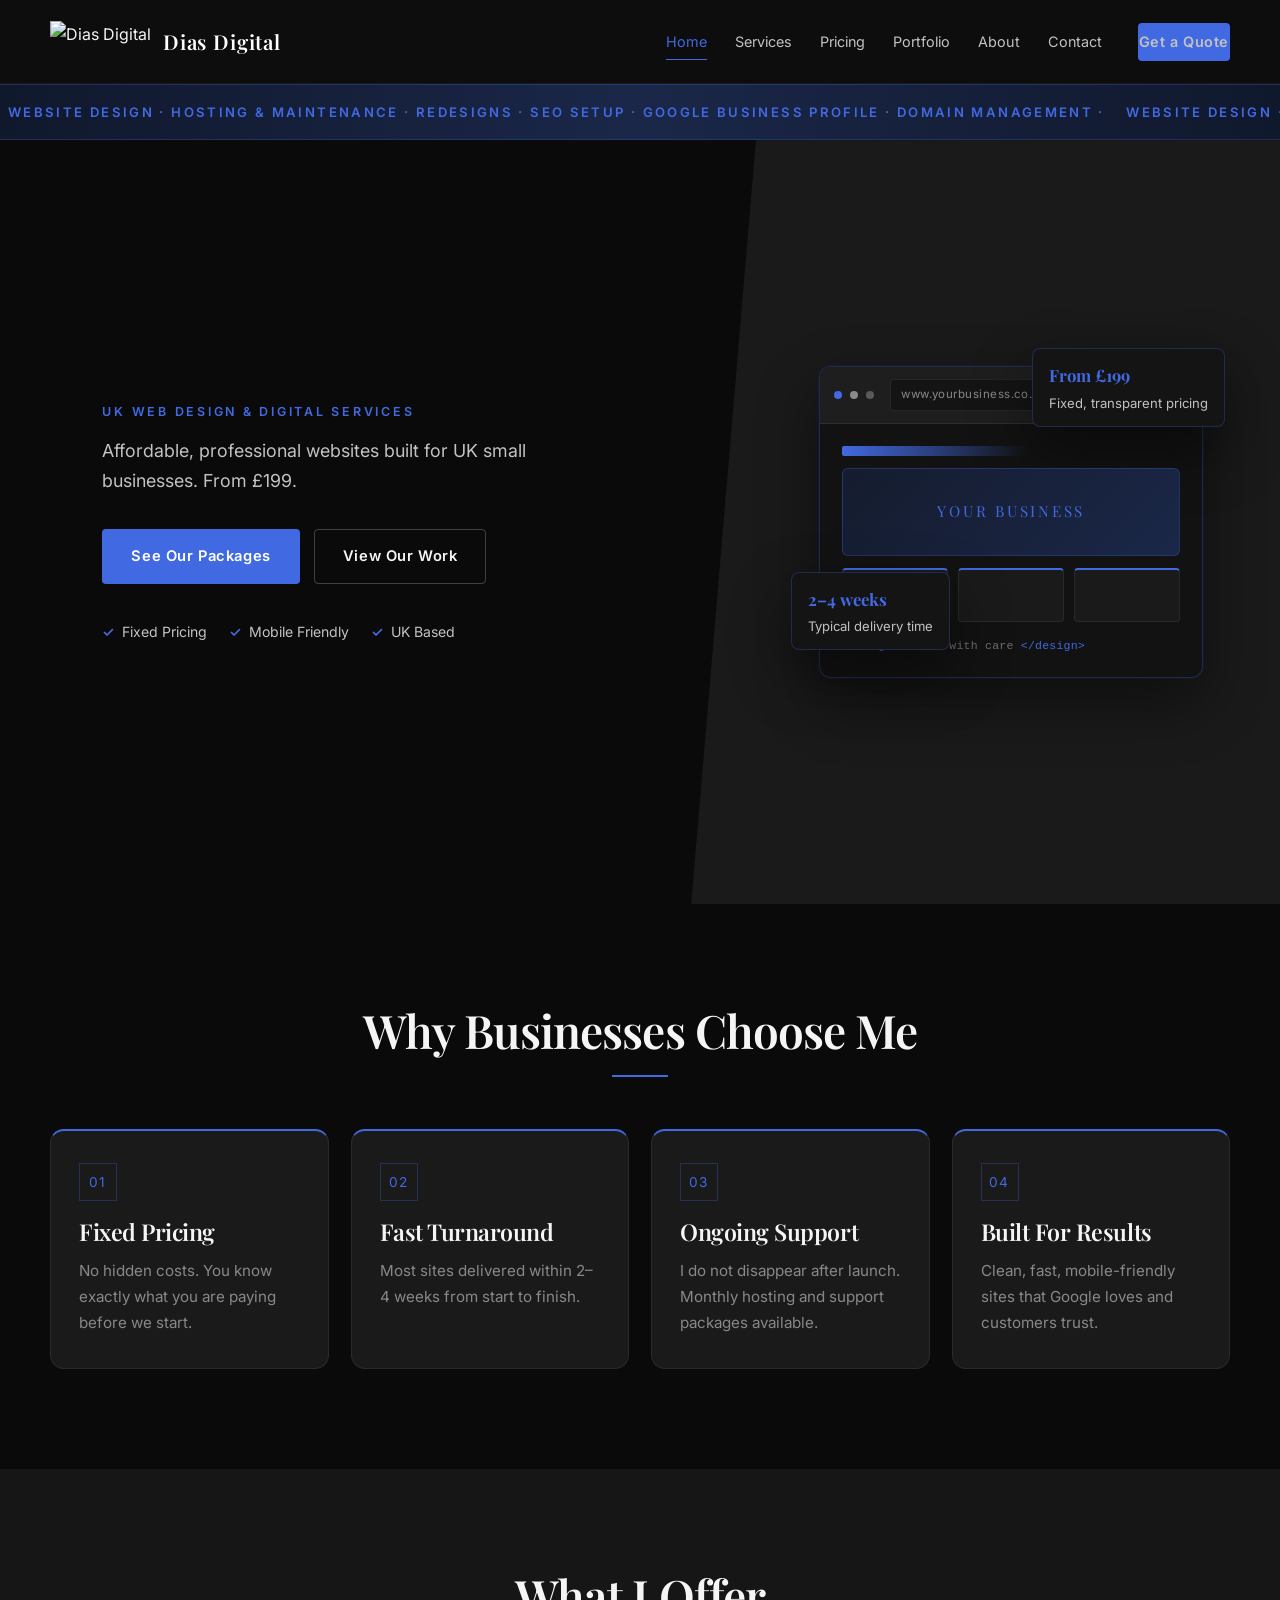
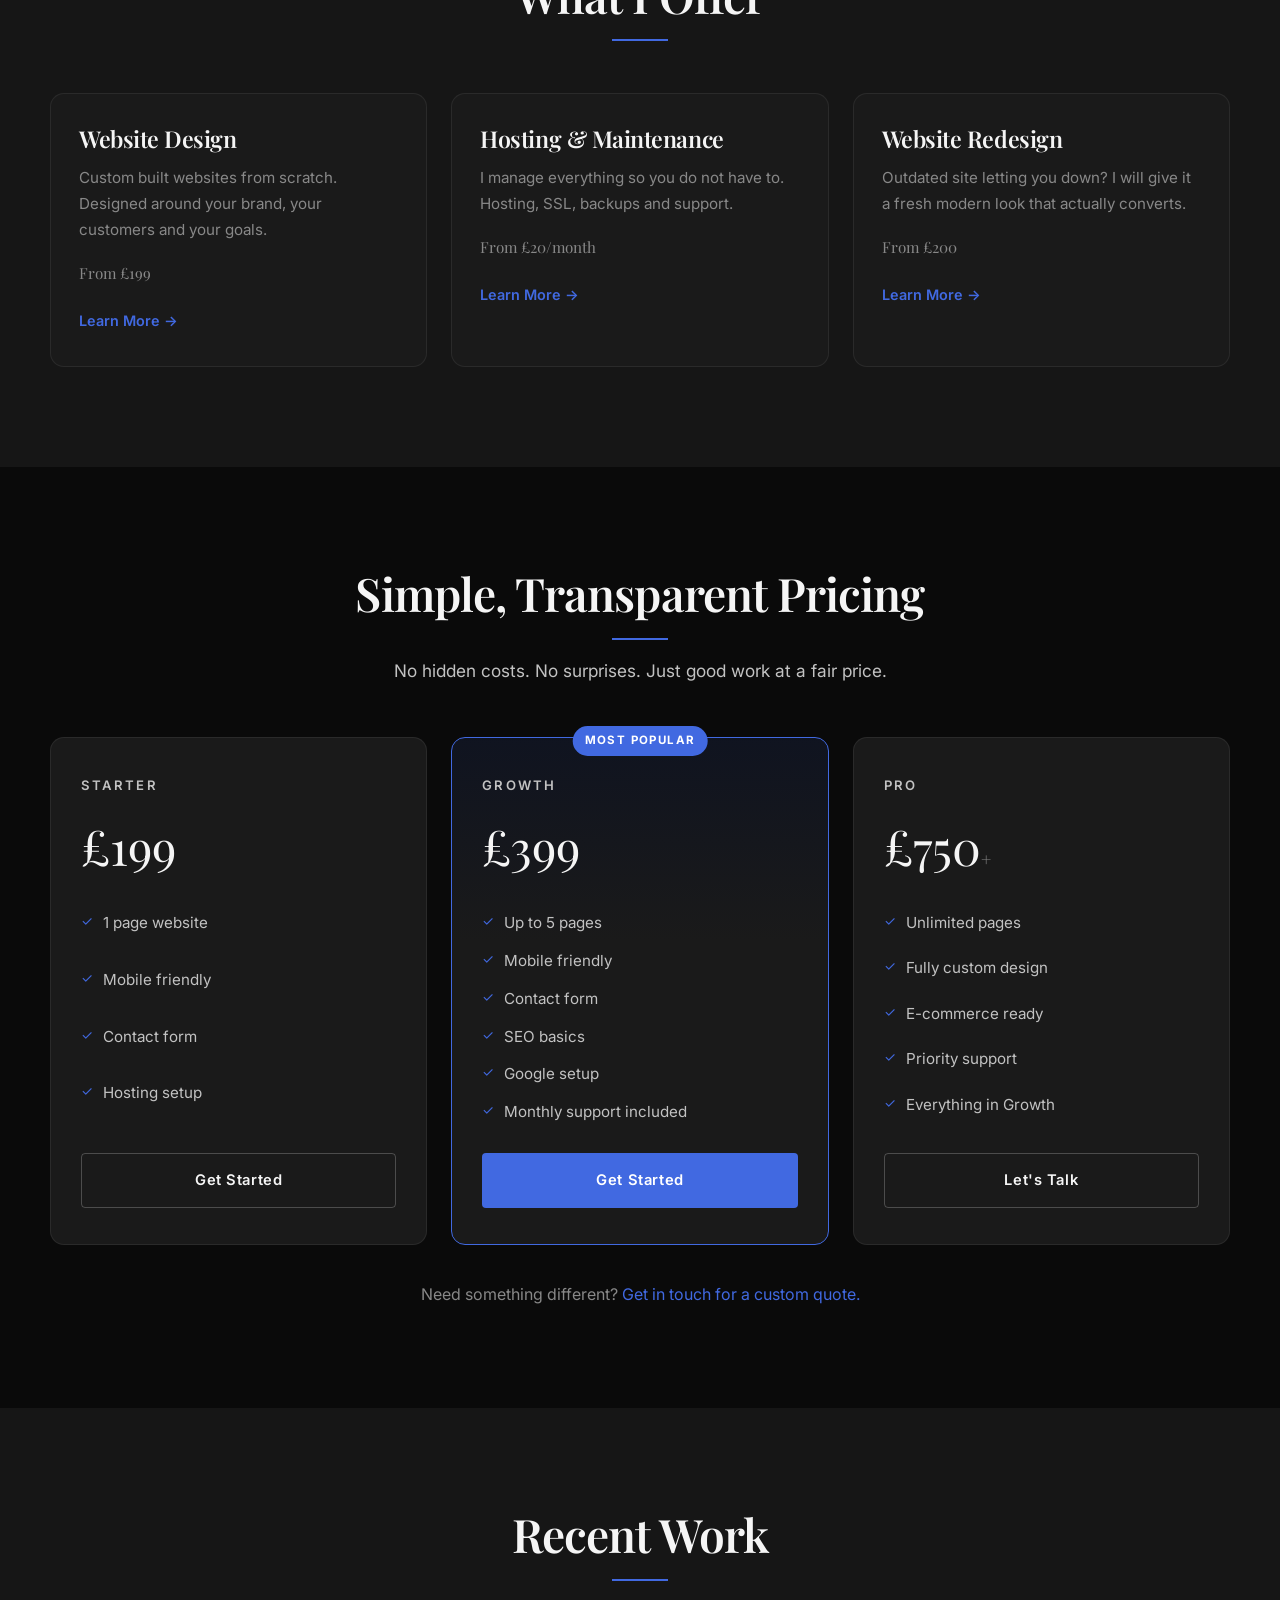
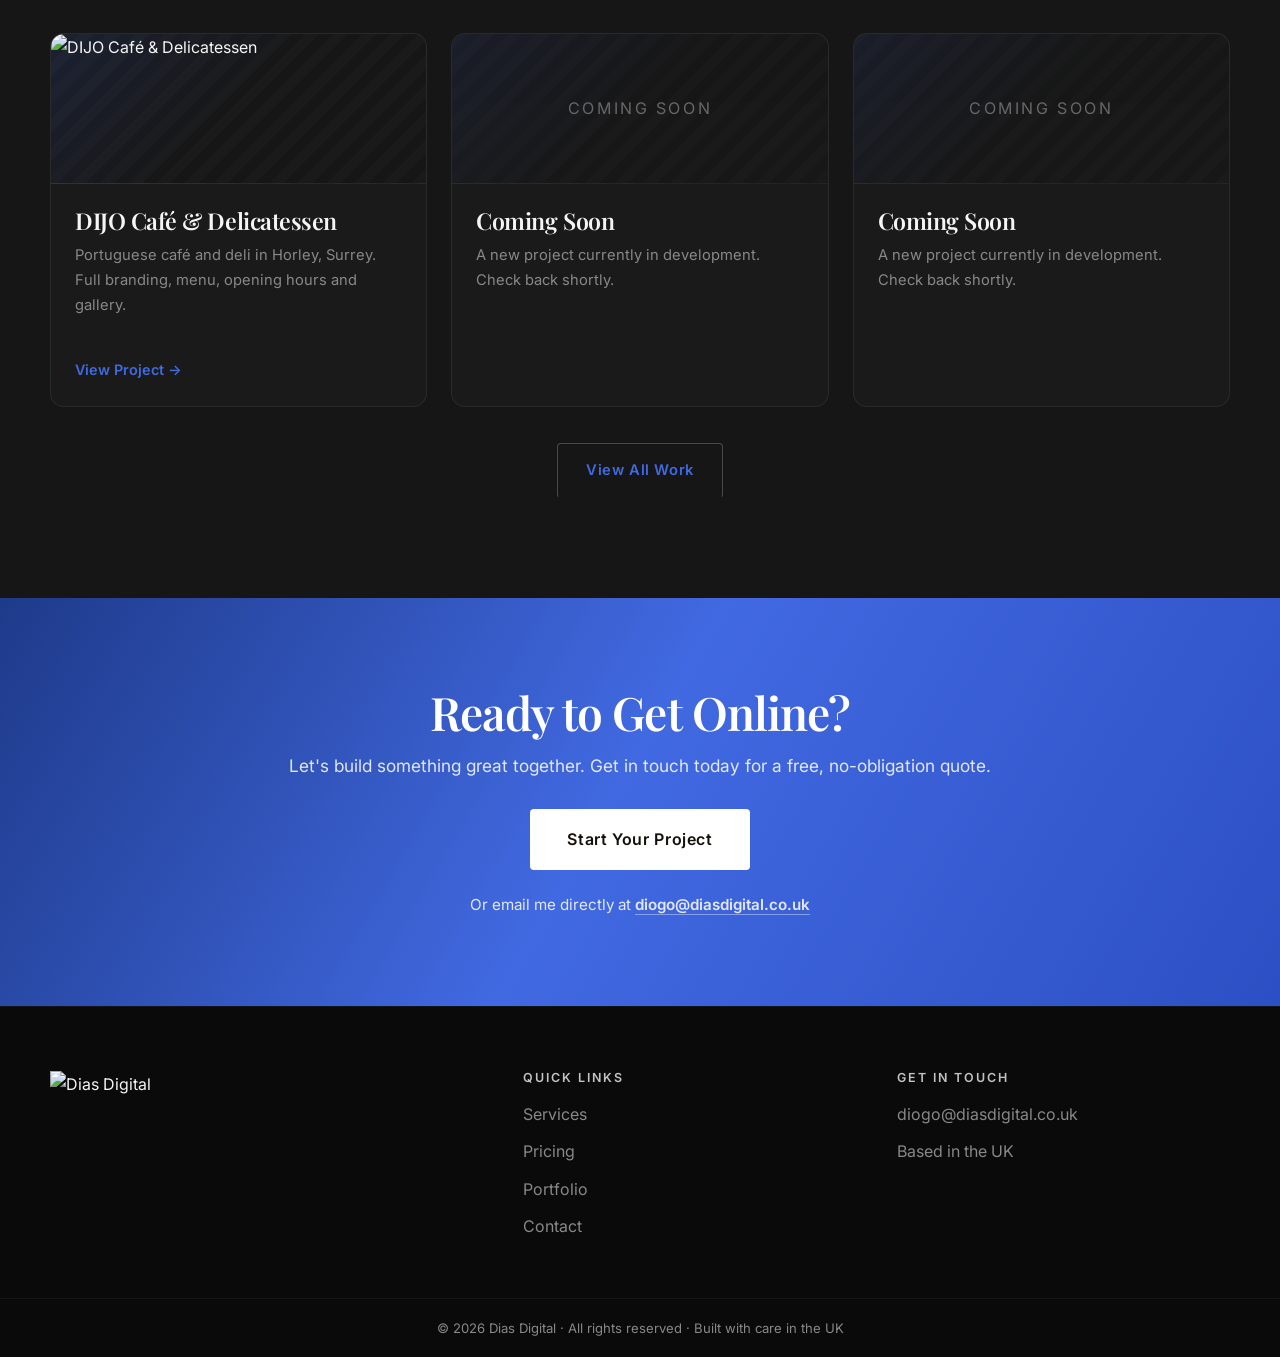
==== index.html @ e7d4ec33 "Add files via upload" ====
<!DOCTYPE html>
<html lang="en-GB">
<head>
  <meta charset="UTF-8">
  <meta name="viewport" content="width=device-width, initial-scale=1.0">
  <title>Dias Digital</title>
  <meta name="description" content="Affordable, professional websites built for UK small businesses. Web design, hosting, redesigns and digital services from £199.">
  <link rel="icon" href="images/symbol.png" type="image/png">
  <link rel="preconnect" href="https://fonts.googleapis.com">
  <link rel="preconnect" href="https://fonts.gstatic.com" crossorigin>
  <link href="https://fonts.googleapis.com/css2?family=Inter:wght@400;500;600;700&family=Playfair+Display:ital,wght@0,500;0,600;0,700;1,500&display=swap" rel="stylesheet">
  <link rel="stylesheet" href="styles.css">
</head>
<body>
  <a class="skip-link" href="#main">Skip to content</a>
  <header class="site-header">
    <div class="container nav">
      <a href="index.html" class="nav-logo">
        <img src="images/symbol.png" alt="Dias Digital">
        <span>Dias Digital</span>
      </a>
      <button class="nav-toggle" aria-label="Open menu" aria-expanded="false">
        <span></span><span></span><span></span>
      </button>
      <nav class="nav-links" aria-label="Primary">
        <a href="index.html" class="active">Home</a>
        <a href="services.html">Services</a>
        <a href="pricing.html">Pricing</a>
        <a href="portfolio.html">Portfolio</a>
        <a href="about.html">About</a>
        <a href="contact.html">Contact</a>
        <a href="contact.html" class="btn btn-gold nav-cta">Get a Quote</a>
      </nav>
    </div>
  </header>
  <div class="nav-overlay"></div>

  <main id="main">
    <div class="marquee" aria-hidden="true">
      <div class="marquee-track">
        <span>Website Design · Hosting &amp; Maintenance · Redesigns · SEO Setup · Google Business Profile · Domain Management ·&nbsp;</span>
        <span>Website Design · Hosting &amp; Maintenance · Redesigns · SEO Setup · Google Business Profile · Domain Management ·&nbsp;</span>
      </div>
    </div>

    <section class="home-hero">
      <div class="hero-left">
        <div class="hero-copy">
          <p class="eyebrow">UK Web Design &amp; Digital Services</p>
          <p class="lead">Affordable, professional websites built for UK small businesses. From £199.</p>
          <div class="hero-actions">
            <a href="pricing.html" class="btn btn-gold">See Our Packages</a>
            <a href="portfolio.html" class="btn btn-outline">View Our Work</a>
          </div>
          <div class="trust-row">
            <span><b>✓</b> Fixed Pricing</span>
            <span><b>✓</b> Mobile Friendly</span>
            <span><b>✓</b> UK Based</span>
          </div>
        </div>
      </div>
      <div class="hero-right" aria-hidden="true">
        <div class="hero-monogram">DD</div>
        <div class="hero-visual">
          <div class="float-card float-1">
            <strong>From £199</strong>
            Fixed, transparent pricing
          </div>
          <div class="browser">
            <div class="browser-bar">
              <span class="dot"></span>
              <span class="dot"></span>
              <span class="dot"></span>
              <div class="browser-url">www.yourbusiness.co.uk</div>
            </div>
            <div class="browser-body">
              <div class="fake-site">
                <div class="fake-nav"></div>
                <div class="fake-hero"></div>
                <div class="fake-cards">
                  <div class="fake-card"></div>
                  <div class="fake-card"></div>
                  <div class="fake-card"></div>
                </div>
              </div>
              <p class="code-line"><span class="k">&lt;design&gt;</span> built with care <span class="k">&lt;/design&gt;</span></p>
            </div>
          </div>
          <div class="float-card float-2">
            <strong>2–4 weeks</strong>
            Typical delivery time
          </div>
        </div>
      </div>
    </section>

    <section class="section">
      <div class="container">
        <div class="section-header center reveal">
          <h2>Why Businesses Choose Me</h2>
          <span class="gold-rule"></span>
        </div>
        <div class="grid-4">
          <article class="card card-gold-top reveal">
            <div class="card-icon">01</div>
            <h3>Fixed Pricing</h3>
            <p>No hidden costs. You know exactly what you are paying before we start.</p>
          </article>
          <article class="card card-gold-top reveal">
            <div class="card-icon">02</div>
            <h3>Fast Turnaround</h3>
            <p>Most sites delivered within 2–4 weeks from start to finish.</p>
          </article>
          <article class="card card-gold-top reveal">
            <div class="card-icon">03</div>
            <h3>Ongoing Support</h3>
            <p>I do not disappear after launch. Monthly hosting and support packages available.</p>
          </article>
          <article class="card card-gold-top reveal">
            <div class="card-icon">04</div>
            <h3>Built For Results</h3>
            <p>Clean, fast, mobile-friendly sites that Google loves and customers trust.</p>
          </article>
        </div>
      </div>
    </section>

    <section class="section section-alt">
      <div class="container">
        <div class="section-header center reveal">
          <h2>What I Offer</h2>
          <span class="gold-rule"></span>
        </div>
        <div class="grid-3">
          <article class="card reveal">
            <h3>Website Design</h3>
            <p>Custom built websites from scratch. Designed around your brand, your customers and your goals.</p>
            <p class="offer-price">From £199</p>
            <a class="card-link" href="services.html">Learn More →</a>
          </article>
          <article class="card reveal">
            <h3>Hosting &amp; Maintenance</h3>
            <p>I manage everything so you do not have to. Hosting, SSL, backups and support.</p>
            <p class="offer-price">From £20/month</p>
            <a class="card-link" href="services.html">Learn More →</a>
          </article>
          <article class="card reveal">
            <h3>Website Redesign</h3>
            <p>Outdated site letting you down? I will give it a fresh modern look that actually converts.</p>
            <p class="offer-price">From £200</p>
            <a class="card-link" href="services.html">Learn More →</a>
          </article>
        </div>
      </div>
    </section>

    <section class="section">
      <div class="container">
        <div class="section-header center reveal">
          <h2>Simple, Transparent Pricing</h2>
          <span class="gold-rule"></span>
          <p class="lead">No hidden costs. No surprises. Just good work at a fair price.</p>
        </div>
        <div class="grid-3">
          <article class="price-card reveal">
            <p class="price-tier">Starter</p>
            <p class="price-amount">£199</p>
            <ul>
              <li>1 page website</li>
              <li>Mobile friendly</li>
              <li>Contact form</li>
              <li>Hosting setup</li>
            </ul>
            <a href="contact.html" class="btn btn-outline">Get Started</a>
          </article>
          <article class="price-card featured reveal">
            <span class="badge">Most Popular</span>
            <p class="price-tier">Growth</p>
            <p class="price-amount">£399</p>
            <ul>
              <li>Up to 5 pages</li>
              <li>Mobile friendly</li>
              <li>Contact form</li>
              <li>SEO basics</li>
              <li>Google setup</li>
              <li>Monthly support included</li>
            </ul>
            <a href="contact.html" class="btn btn-gold">Get Started</a>
          </article>
          <article class="price-card reveal">
            <p class="price-tier">Pro</p>
            <p class="price-amount">£750<span>+</span></p>
            <ul>
              <li>Unlimited pages</li>
              <li>Fully custom design</li>
              <li>E-commerce ready</li>
              <li>Priority support</li>
              <li>Everything in Growth</li>
            </ul>
            <a href="contact.html" class="btn btn-outline">Let's Talk</a>
          </article>
        </div>
        <p class="note-line">Need something different? <a href="mailto:diogo@diasdigital.co.uk">Get in touch for a custom quote.</a></p>
      </div>
    </section>

    <section class="section section-alt">
      <div class="container">
        <div class="section-header center reveal">
          <h2>Recent Work</h2>
          <span class="gold-rule"></span>
        </div>
        <div class="grid-3">
          <article class="portfolio-card reveal">
            <div class="portfolio-thumb"><img src="images/dijo1.png" alt="DIJO Café &amp; Delicatessen"></div>
            <div class="portfolio-body">
              <h3>DIJO Café &amp; Delicatessen</h3>
              <p>Portuguese café and deli in Horley, Surrey. Full branding, menu, opening hours and gallery.</p>
              <a class="card-link" href="https://dijocafe.co.uk" target="_blank" rel="noopener noreferrer">View Project →</a>
            </div>
          </article>
          <article class="portfolio-card reveal">
            <div class="portfolio-thumb soon"><span>Coming Soon</span></div>
            <div class="portfolio-body">
              <h3>Coming Soon</h3>
              <p>A new project currently in development. Check back shortly.</p>
            </div>
          </article>
          <article class="portfolio-card reveal">
            <div class="portfolio-thumb soon"><span>Coming Soon</span></div>
            <div class="portfolio-body">
              <h3>Coming Soon</h3>
              <p>A new project currently in development. Check back shortly.</p>
            </div>
          </article>
        </div>
        <p class="note-line"><a href="portfolio.html" class="btn btn-outline">View All Work</a></p>
      </div>
    </section>

    <section class="cta-band">
      <div class="container reveal">
        <h2>Ready to Get Online?</h2>
        <p>Let's build something great together. Get in touch today for a free, no-obligation quote.</p>
        <a href="contact.html" class="btn btn-white btn-lg">Start Your Project</a>
        <p class="email-note">Or email me directly at <a href="mailto:diogo@diasdigital.co.uk">diogo@diasdigital.co.uk</a></p>
      </div>
    </section>
  </main>

  <footer class="site-footer">
    <div class="container footer-grid">
      <div class="footer-brand">
        <a href="index.html" class="footer-logo">
          <img src="images/mainlogo.png" alt="Dias Digital" class="footer-mainlogo">
        </a>
      </div>
      <div class="footer-col">
        <h4>Quick links</h4>
        <a href="services.html">Services</a>
        <a href="pricing.html">Pricing</a>
        <a href="portfolio.html">Portfolio</a>
        <a href="contact.html">Contact</a>
      </div>
      <div class="footer-col">
        <h4>Get in touch</h4>
        <a href="mailto:diogo@diasdigital.co.uk">diogo@diasdigital.co.uk</a>
        <p>Based in the UK</p>
      </div>
    </div>
    <div class="footer-bottom">
      <div class="container">© 2026 Dias Digital · All rights reserved · Built with care in the UK</div>
    </div>
  </footer>
  <script src="script.js"></script>
</body>
</html>
---- styles.css ----
/* ============================================
   Dias Digital — shared styles
   ============================================ */

:root {
  --bg: #0A0A0A;
  --panel: #1a1a1a;
  --panel-alt: #161616;
  --accent: #4169e1;
  --accent-hover: #5b82f0;
  --accent-dark: #2e4bb8;
  --accent-soft: rgba(65, 105, 225, 0.12);
  --accent-line: rgba(65, 105, 225, 0.28);
  --silver: #c2c2c2;
  --text: #f5f5f5;
  --muted: #888888;
  --footer: #0a0a0a;
  --border: rgba(255, 255, 255, 0.07);
  --shadow: 0 24px 60px rgba(0, 0, 0, 0.45);
  --font-body: "Inter", system-ui, sans-serif;
  --font-display: "Playfair Display", Georgia, serif;
  --nav-h: 84px;
  --max: 1180px;
  --radius: 14px;
  --ease: cubic-bezier(0.22, 1, 0.36, 1);
}

*,
*::before,
*::after {
  box-sizing: border-box;
  margin: 0;
  padding: 0;
}

html {
  scroll-behavior: smooth;
  color-scheme: dark;
}

body {
  font-family: var(--font-body);
  background: var(--bg);
  color: var(--text);
  line-height: 1.7;
  font-size: 16px;
  -webkit-font-smoothing: antialiased;
  overflow-x: hidden;
}

img {
  max-width: 100%;
  display: block;
}

a {
  color: inherit;
  text-decoration: none;
}

ul {
  list-style: none;
}

button,
input,
select,
textarea {
  font-family: inherit;
}

::selection {
  background: var(--accent);
  color: var(--bg);
}

:focus-visible {
  outline: 2px solid var(--accent);
  outline-offset: 3px;
}

.skip-link {
  position: absolute;
  left: 16px;
  top: -48px;
  background: var(--accent);
  color: var(--bg);
  padding: 8px 14px;
  z-index: 2000;
  font-weight: 600;
}

.skip-link:focus {
  top: 16px;
}

/* ---------- Typography ---------- */

h1,
h2,
h3,
h4 {
  font-family: var(--font-display);
  font-weight: 600;
  line-height: 1.15;
  letter-spacing: -0.02em;
}

h1 {
  font-size: clamp(2.4rem, 5vw, 4.4rem);
}

h2 {
  font-size: clamp(2rem, 3.6vw, 3.1rem);
}

h3 {
  font-size: 1.45rem;
}

.eyebrow {
  color: var(--accent);
  font-size: 0.78rem;
  font-weight: 600;
  letter-spacing: 0.22em;
  text-transform: uppercase;
  margin-bottom: 14px;
}

.lead {
  color: var(--silver);
  font-size: 1.08rem;
  max-width: 56ch;
}

.muted {
  color: var(--muted);
}

.gold {
  color: var(--accent);
}

.gold-rule {
  display: block;
  width: 56px;
  height: 2px;
  background: var(--accent);
  margin: 18px 0 0;
}

.section-header {
  margin-bottom: 52px;
}

.section-header.center {
  text-align: center;
}

.section-header.center .gold-rule {
  margin-left: auto;
  margin-right: auto;
}

.section-header.center .lead {
  margin: 16px auto 0;
}

/* ---------- Layout ---------- */

.container {
  width: min(var(--max), calc(100% - 48px));
  margin: 0 auto;
}

.section {
  padding: 100px 0;
}

.section-alt {
  background: var(--panel-alt);
}

/* ---------- Buttons ---------- */

.btn {
  display: inline-flex;
  align-items: center;
  justify-content: center;
  gap: 8px;
  padding: 14px 28px;
  border-radius: 4px;
  font-size: 0.92rem;
  font-weight: 600;
  letter-spacing: 0.04em;
  border: 1px solid transparent;
  cursor: pointer;
  transition: background 0.25s var(--ease), color 0.25s var(--ease),
    border-color 0.25s var(--ease), transform 0.25s var(--ease),
    box-shadow 0.25s var(--ease);
}

.btn:hover {
  transform: translateY(-1px);
}

.btn-gold {
  background: var(--accent);
  color: #fff;
}

.btn-gold:hover {
  background: var(--accent-hover);
  box-shadow: 0 10px 30px rgba(65, 105, 225, 0.35);
}

.btn-outline {
  background: transparent;
  color: var(--text);
  border-color: rgba(255, 255, 255, 0.22);
}

.btn-outline:hover {
  border-color: var(--accent);
  color: var(--accent);
}

.btn-white {
  background: #fff;
  color: #14110c;
}

.btn-white:hover {
  background: #f3f3f3;
}

.btn-lg {
  padding: 16px 36px;
  font-size: 1rem;
}

/* ---------- Navbar ---------- */

.site-header {
  position: sticky;
  top: 0;
  z-index: 1000;
  height: var(--nav-h);
  background: rgba(15, 15, 15, 0.92);
  backdrop-filter: blur(16px);
  border-bottom: 1px solid rgba(255, 255, 255, 0.05);
}

.nav {
  height: var(--nav-h);
  display: flex;
  align-items: center;
  justify-content: space-between;
  gap: 24px;
}

.nav-logo {
  display: flex;
  align-items: center;
  gap: 12px;
  flex-shrink: 0;
}

.nav-logo img {
  height: 42px;
  width: auto;
  mix-blend-mode: lighten;
}

.nav-logo span {
  font-family: var(--font-display);
  font-size: 1.28rem;
  color: #ffffff;
  letter-spacing: 0.04em;
  font-weight: 600;
}

.nav-links {
  display: flex;
  align-items: center;
  gap: 28px;
}

.nav-links a {
  font-size: 0.9rem;
  color: var(--silver);
  position: relative;
  padding: 6px 0;
  transition: color 0.2s ease;
}

.nav-links a:not(.btn)::after {
  content: "";
  position: absolute;
  left: 0;
  bottom: 0;
  width: 0;
  height: 1px;
  background: var(--accent);
  transition: width 0.25s var(--ease);
}

.nav-links a:not(.btn):hover,
.nav-links a.active {
  color: var(--text);
}

.nav-links a:not(.btn):hover::after,
.nav-links a.active::after {
  width: 100%;
}

.nav-links a.active {
  color: var(--accent);
}

.nav-cta {
  margin-left: 8px;
  padding: 10px 20px;
}

.nav-toggle {
  display: none;
  width: 44px;
  height: 44px;
  background: transparent;
  border: 1px solid var(--border);
  border-radius: 6px;
  cursor: pointer;
  position: relative;
}

.nav-toggle span {
  position: absolute;
  left: 11px;
  right: 11px;
  height: 1.5px;
  background: var(--text);
  transition: transform 0.3s var(--ease), opacity 0.3s ease, top 0.3s ease;
}

.nav-toggle span:nth-child(1) {
  top: 15px;
}

.nav-toggle span:nth-child(2) {
  top: 21px;
}

.nav-toggle span:nth-child(3) {
  top: 27px;
}

.nav-toggle.open span:nth-child(1) {
  top: 21px;
  transform: rotate(45deg);
}

.nav-toggle.open span:nth-child(2) {
  opacity: 0;
}

.nav-toggle.open span:nth-child(3) {
  top: 21px;
  transform: rotate(-45deg);
}

.nav-overlay {
  display: none;
  position: fixed;
  inset: 0;
  background: rgba(0, 0, 0, 0.55);
  z-index: 999;
}

body.menu-open {
  overflow: hidden;
}

/* ---------- Page hero ---------- */

.page-hero {
  padding: 88px 0 72px;
  border-bottom: 1px solid var(--border);
  background:
    radial-gradient(ellipse at 80% 0%, rgba(65, 105, 225, 0.12), transparent 50%),
    var(--bg);
}

.page-hero h1 {
  margin-bottom: 14px;
}

/* ---------- Home hero ---------- */

.home-hero {
  min-height: calc(100vh - var(--nav-h) - 52px);
  display: grid;
  grid-template-columns: 1.08fr 0.92fr;
  position: relative;
}

.hero-left {
  background: var(--bg);
  display: flex;
  align-items: center;
  padding: 72px 7vw 72px 8vw;
  position: relative;
  z-index: 2;
}

.hero-copy {
  max-width: 640px;
}

.hero-copy h1 {
  margin-bottom: 18px;
}

.hero-copy .lead {
  margin-bottom: 32px;
  font-size: 1.12rem;
}

.hero-actions {
  display: flex;
  flex-wrap: wrap;
  gap: 14px;
  margin-bottom: 36px;
}

.trust-row {
  display: flex;
  flex-wrap: wrap;
  gap: 8px 22px;
  color: var(--silver);
  font-size: 0.88rem;
}

.trust-row span {
  display: inline-flex;
  align-items: center;
  gap: 8px;
}

.trust-row b {
  color: var(--accent);
  font-weight: 600;
}

.hero-right {
  background: var(--panel);
  position: relative;
  overflow: hidden;
  clip-path: polygon(11% 0, 100% 0, 100% 100%, 0 100%);
  display: flex;
  align-items: center;
  justify-content: center;
  padding: 80px 6vw 80px 10vw;
}

.hero-monogram {
  position: absolute;
  font-family: var(--font-display);
  font-size: clamp(8rem, 18vw, 14rem);
  color: rgba(65, 105, 225, 0.08);
  letter-spacing: -0.06em;
  pointer-events: none;
  user-select: none;
}

.hero-visual {
  position: relative;
  width: min(460px, 100%);
  z-index: 1;
}

.browser {
  background: #121212;
  border: 1px solid var(--accent-line);
  border-radius: 12px;
  box-shadow: var(--shadow), 0 0 0 1px rgba(65, 105, 225, 0.08);
  overflow: hidden;
}

.browser-bar {
  display: flex;
  align-items: center;
  gap: 8px;
  padding: 12px 14px;
  background: #1e1e1e;
  border-bottom: 1px solid var(--border);
}

.dot {
  width: 8px;
  height: 8px;
  border-radius: 50%;
  background: #3a3a3a;
}

.dot:nth-child(1) {
  background: var(--accent);
}

.dot:nth-child(2) {
  background: #8a8a8a;
}

.dot:nth-child(3) {
  background: #5a5a5a;
}

.browser-url {
  margin-left: 8px;
  flex: 1;
  background: #141414;
  border: 1px solid var(--border);
  border-radius: 4px;
  padding: 5px 10px;
  font-size: 0.72rem;
  color: var(--muted);
  letter-spacing: 0.04em;
}

.browser-body {
  padding: 22px;
}

.fake-site {
  display: grid;
  gap: 12px;
}

.fake-nav {
  height: 10px;
  width: 55%;
  background: linear-gradient(90deg, var(--accent), transparent);
  border-radius: 2px;
}

.fake-hero {
  height: 88px;
  background: linear-gradient(135deg, #151c2e, #1a2748);
  border: 1px solid var(--accent-line);
  border-radius: 6px;
  position: relative;
  overflow: hidden;
}

.fake-hero::after {
  content: "YOUR BUSINESS";
  position: absolute;
  inset: 0;
  display: flex;
  align-items: center;
  justify-content: center;
  font-family: var(--font-display);
  font-size: 0.95rem;
  letter-spacing: 0.18em;
  color: var(--accent);
}

.fake-cards {
  display: grid;
  grid-template-columns: repeat(3, 1fr);
  gap: 10px;
}

.fake-card {
  height: 54px;
  background: #1a1a1a;
  border: 1px solid var(--border);
  border-top: 2px solid var(--accent);
  border-radius: 4px;
}

.code-line {
  font-family: ui-monospace, Consolas, monospace;
  font-size: 0.72rem;
  color: #6e6e6e;
  margin-top: 14px;
  letter-spacing: 0.02em;
}

.code-line .k {
  color: var(--accent);
}

.float-card {
  position: absolute;
  background: #141414;
  border: 1px solid var(--accent-line);
  padding: 12px 16px;
  border-radius: 8px;
  font-size: 0.82rem;
  box-shadow: var(--shadow);
  color: var(--silver);
}

.float-card strong {
  display: block;
  color: var(--accent);
  font-family: var(--font-display);
  font-size: 1.05rem;
  margin-bottom: 2px;
}

.float-1 {
  top: -18px;
  right: -22px;
}

.float-2 {
  bottom: 28px;
  left: -28px;
}

/* ---------- Marquee ---------- */

.marquee {
  background: linear-gradient(90deg, #10182c, #1a2748, #10182c);
  border-top: 1px solid var(--accent-line);
  border-bottom: 1px solid var(--accent-line);
  overflow: hidden;
  padding: 16px 0;
}

.marquee-track {
  display: flex;
  width: max-content;
  animation: marquee 28s linear infinite;
}

.marquee-track span {
  color: var(--accent);
  font-size: 0.82rem;
  letter-spacing: 0.18em;
  text-transform: uppercase;
  font-weight: 600;
  padding: 0 8px;
  white-space: nowrap;
}

@keyframes marquee {
  from {
    transform: translateX(0);
  }
  to {
    transform: translateX(-50%);
  }
}

/* ---------- Cards ---------- */

.grid-4 {
  display: grid;
  grid-template-columns: repeat(4, 1fr);
  gap: 22px;
}

.grid-3 {
  display: grid;
  grid-template-columns: repeat(3, 1fr);
  gap: 24px;
}

.grid-2 {
  display: grid;
  grid-template-columns: repeat(2, 1fr);
  gap: 24px;
}

.card {
  background: var(--panel);
  border: 1px solid var(--border);
  border-radius: var(--radius);
  padding: 32px 28px;
  transition: transform 0.3s var(--ease), border-color 0.3s ease,
    box-shadow 0.3s ease;
}

.card:hover {
  transform: translateY(-4px);
  border-color: var(--accent-line);
  box-shadow: 0 16px 40px rgba(0, 0, 0, 0.35);
}

.card-gold-top {
  border-top: 2px solid var(--accent);
}

.card h3 {
  margin-bottom: 12px;
}

.card p {
  color: var(--muted);
  font-size: 0.95rem;
}

.card-icon {
  width: 38px;
  height: 38px;
  border: 1px solid var(--accent-line);
  color: var(--accent);
  display: grid;
  place-items: center;
  margin-bottom: 18px;
  font-size: 0.85rem;
  letter-spacing: 0.08em;
}

.card-link {
  display: inline-flex;
  align-items: center;
  gap: 8px;
  margin-top: 22px;
  color: var(--accent);
  font-weight: 600;
  font-size: 0.9rem;
}

.card-link:hover {
  color: var(--accent-hover);
}

.offer-price {
  color: var(--accent);
  font-family: var(--font-display);
  font-size: 1.15rem;
  margin-top: 18px;
}

/* ---------- Pricing ---------- */

.price-card {
  background: var(--panel);
  border: 1px solid var(--border);
  border-radius: var(--radius);
  padding: 36px 30px;
  position: relative;
  display: flex;
  flex-direction: column;
}

.price-card.featured {
  border-color: var(--accent);
  background: linear-gradient(180deg, rgba(65, 105, 225, 0.1), var(--panel) 40%);
  transform: translateY(-8px);
}

.price-card.featured:hover {
  transform: translateY(-12px);
}

.badge {
  position: absolute;
  top: -12px;
  left: 50%;
  transform: translateX(-50%);
  background: var(--accent);
  color: #fff;
  font-size: 0.72rem;
  font-weight: 700;
  letter-spacing: 0.12em;
  text-transform: uppercase;
  padding: 5px 12px;
  border-radius: 99px;
}

.price-tier {
  color: var(--silver);
  font-size: 0.82rem;
  letter-spacing: 0.16em;
  text-transform: uppercase;
  font-weight: 600;
}

.price-amount {
  font-family: var(--font-display);
  font-size: 3rem;
  margin: 10px 0 22px;
  color: var(--text);
}

.price-amount span {
  font-size: 1.1rem;
  color: var(--muted);
}

.price-card ul {
  display: grid;
  gap: 12px;
  margin-bottom: 28px;
  flex: 1;
}

.price-card li {
  color: var(--silver);
  font-size: 0.95rem;
  padding-left: 22px;
  position: relative;
}

.price-card li::before {
  content: "✓";
  position: absolute;
  left: 0;
  color: var(--accent);
  font-size: 0.85rem;
}

.price-card .btn {
  width: 100%;
}

.note-line {
  text-align: center;
  margin-top: 36px;
  color: var(--muted);
}

.note-line a {
  color: var(--accent);
  border-bottom: 1px solid transparent;
}

.note-line a:hover {
  border-bottom-color: var(--accent);
}

/* ---------- Portfolio ---------- */

.portfolio-card {
  background: var(--panel);
  border: 1px solid var(--border);
  border-radius: var(--radius);
  overflow: hidden;
  display: flex;
  flex-direction: column;
  min-height: 280px;
}

.portfolio-thumb {
  height: 150px;
  background:
    linear-gradient(135deg, rgba(65, 105, 225, 0.14), transparent 50%),
    repeating-linear-gradient(
      135deg,
      #1a1a1a,
      #1a1a1a 10px,
      #161616 10px,
      #161616 20px
    );
  display: grid;
  place-items: center;
  border-bottom: 1px solid var(--border);
  overflow: hidden;
}

.portfolio-thumb img {
  width: 100%;
  height: 100%;
  object-fit: cover;
  display: block;
}

.portfolio-thumb span {
  font-family: var(--font-display);
  font-size: 2rem;
  color: var(--accent);
  letter-spacing: 0.08em;
}

.portfolio-thumb.soon {
  opacity: 0.7;
}

.portfolio-thumb.soon span {
  color: var(--muted);
  font-size: 1rem;
  font-family: var(--font-body);
  letter-spacing: 0.16em;
  text-transform: uppercase;
}

.portfolio-body {
  padding: 24px;
  display: flex;
  flex-direction: column;
  flex: 1;
}

.portfolio-body h3 {
  margin-bottom: 8px;
}

.portfolio-body p {
  color: var(--muted);
  font-size: 0.92rem;
  flex: 1;
  margin-bottom: 18px;
}

.portfolio-body .btn {
  align-self: flex-start;
  margin-top: auto;
}

.tags {
  display: flex;
  flex-wrap: wrap;
  gap: 8px;
  margin: 14px 0 18px;
}

.tag {
  font-size: 0.72rem;
  letter-spacing: 0.08em;
  text-transform: uppercase;
  color: var(--accent);
  border: 1px solid var(--accent-line);
  padding: 4px 10px;
  border-radius: 99px;
}

.portfolio-grid {
  display: grid;
  grid-template-columns: repeat(2, 1fr);
  gap: 24px;
}

.note-box {
  margin-top: 48px;
  padding: 32px;
  border: 1px dashed var(--accent-line);
  border-radius: var(--radius);
  text-align: center;
  color: var(--silver);
  background: var(--accent-soft);
}

/* ---------- Testimonials ---------- */

.quote {
  color: var(--silver);
  font-size: 1.05rem;
  font-style: italic;
  font-family: var(--font-display);
  line-height: 1.6;
  margin-bottom: 22px;
}

.quote-meta {
  color: var(--muted);
  font-size: 0.88rem;
}

.stars {
  color: var(--accent);
  letter-spacing: 2px;
  margin-bottom: 12px;
  font-style: normal;
  font-family: var(--font-body);
}

/* ---------- CTA band ---------- */

.cta-band {
  background: linear-gradient(120deg, #1e3a8a 0%, #4169e1 48%, #2d4fc4 100%);
  padding: 88px 0;
  text-align: center;
}

.cta-band h2,
.cta-band p,
.cta-band .email-note a {
  color: #fff;
}

.cta-band .btn-white {
  color: #14110c;
}

.cta-band h2 {
  margin-bottom: 12px;
}

.cta-band p {
  margin-bottom: 28px;
  font-size: 1.08rem;
  opacity: 0.85;
}

.cta-band .email-note {
  margin-top: 22px;
  margin-bottom: 0;
  font-size: 0.95rem;
}

.cta-band .email-note a {
  font-weight: 600;
  border-bottom: 1px solid rgba(255, 255, 255, 0.45);
}

/* ---------- Services detail ---------- */

.service-block {
  display: grid;
  grid-template-columns: 1fr 1fr;
  gap: 64px;
  align-items: center;
  padding: 72px 0;
  border-bottom: 1px solid var(--border);
}

.service-block:last-child {
  border-bottom: none;
}

.service-block.reverse .service-copy {
  order: 2;
}

.service-block.reverse .service-panel {
  order: 1;
}

.service-index {
  color: var(--accent);
  font-family: var(--font-display);
  font-size: 0.95rem;
  letter-spacing: 0.16em;
  margin-bottom: 10px;
}

.service-copy h2 {
  font-size: clamp(1.7rem, 2.5vw, 2.3rem);
  margin-bottom: 22px;
}

.service-meta {
  display: grid;
  gap: 16px;
}

.service-meta h4 {
  font-family: var(--font-body);
  font-size: 0.78rem;
  letter-spacing: 0.14em;
  text-transform: uppercase;
  color: var(--accent);
  margin-bottom: 4px;
}

.service-meta p {
  color: var(--silver);
}

.service-price {
  margin-top: 22px;
  font-family: var(--font-display);
  font-size: 1.35rem;
  color: var(--accent);
}

.service-panel {
  width: 100%;
  height: 320px;
  display: grid;
  place-items: center;
  position: relative;
  background: transparent;
  border: none;
}

.service-icon {
  width: 80px;
  height: 80px;
  display: block;
  fill: none;
}

/* ---------- Tables ---------- */

.table-wrap {
  overflow-x: auto;
  border: 1px solid var(--border);
  border-radius: var(--radius);
  background: var(--panel);
}

table {
  width: 100%;
  border-collapse: collapse;
  min-width: 640px;
}

th,
td {
  padding: 16px 20px;
  text-align: left;
  border-bottom: 1px solid var(--border);
  font-size: 0.92rem;
}

th {
  color: var(--accent);
  font-weight: 600;
  letter-spacing: 0.06em;
  text-transform: uppercase;
  font-size: 0.78rem;
  background: var(--accent-soft);
}

td {
  color: var(--silver);
  vertical-align: middle;
}

table .btn {
  padding: 10px 16px;
  font-size: 0.8rem;
  white-space: nowrap;
}

tr:last-child td {
  border-bottom: none;
}

.check {
  color: var(--accent);
  font-weight: 700;
}

.dash {
  color: #444;
}

.table-note {
  margin-top: 16px;
  color: var(--muted);
  font-size: 0.92rem;
}

/* ---------- FAQ ---------- */

.faq {
  display: grid;
  gap: 12px;
  max-width: 820px;
  margin: 0 auto;
}

.faq-item {
  background: var(--panel);
  border: 1px solid var(--border);
  border-radius: 10px;
  overflow: hidden;
}

.faq-item button {
  width: 100%;
  text-align: left;
  background: transparent;
  border: 0;
  color: var(--text);
  padding: 20px 24px;
  font-size: 1.02rem;
  font-weight: 600;
  cursor: pointer;
  display: flex;
  justify-content: space-between;
  align-items: center;
  gap: 16px;
}

.faq-item button span {
  color: var(--accent);
  font-size: 1.4rem;
  line-height: 1;
  transition: transform 0.3s var(--ease);
}

.faq-item.open button span {
  transform: rotate(45deg);
}

.faq-panel {
  max-height: 0;
  overflow: hidden;
  transition: max-height 0.4s var(--ease);
}

.faq-panel p {
  padding: 0 24px 22px;
  color: var(--muted);
}

/* ---------- About ---------- */

.about-grid {
  display: grid;
  grid-template-columns: 0.85fr 1.15fr;
  gap: 56px;
  align-items: center;
}

.photo-placeholder {
  aspect-ratio: 4 / 5;
  background: var(--panel);
  border: 1px solid var(--border);
  border-radius: var(--radius);
  overflow: hidden;
  position: relative;
}

.photo-placeholder img {
  position: absolute;
  inset: 0;
  width: 100%;
  height: 100%;
  object-fit: cover;
  display: block;
}

.about-copy h2 {
  margin-bottom: 18px;
}

.about-copy p {
  color: var(--silver);
  margin-bottom: 18px;
}

.pills {
  display: flex;
  flex-wrap: wrap;
  justify-content: center;
  gap: 10px;
}

.pill {
  border: 1px solid var(--accent-line);
  color: var(--silver);
  padding: 8px 14px;
  border-radius: 99px;
  font-size: 0.85rem;
  background: var(--accent-soft);
}

/* ---------- Contact ---------- */

.contact-grid {
  display: grid;
  grid-template-columns: 1.15fr 0.85fr;
  gap: 40px;
  align-items: start;
}

.form-card,
.info-card {
  background: var(--panel);
  border: 1px solid var(--border);
  border-radius: var(--radius);
  padding: 36px;
}

.form-row {
  display: grid;
  grid-template-columns: 1fr 1fr;
  gap: 16px;
}

.field {
  margin-bottom: 16px;
}

.field label {
  display: block;
  font-size: 0.8rem;
  letter-spacing: 0.08em;
  text-transform: uppercase;
  color: var(--silver);
  margin-bottom: 8px;
}

.field input,
.field select,
.field textarea {
  width: 100%;
  background: #121212;
  border: 1px solid var(--border);
  color: var(--text);
  padding: 12px 14px;
  border-radius: 6px;
  font-size: 0.95rem;
}

.field textarea {
  min-height: 140px;
  resize: vertical;
}

.field input:focus,
.field select:focus,
.field textarea:focus {
  outline: none;
  border-color: var(--accent);
}

.form-note {
  margin-top: 14px;
  color: var(--muted);
  font-size: 0.88rem;
}

.info-card h3 {
  margin-bottom: 16px;
}

.info-block {
  margin-bottom: 18px;
}

.info-block .label {
  color: var(--muted);
  font-size: 0.82rem;
  letter-spacing: 0.08em;
  text-transform: uppercase;
  margin-bottom: 4px;
}

.info-block a {
  color: var(--accent);
}

.info-block a:hover {
  color: var(--accent-hover);
}

.divider {
  height: 1px;
  background: var(--border);
  margin: 24px 0;
}

.steps {
  display: grid;
  gap: 12px;
  counter-reset: step;
}

.steps li {
  color: var(--silver);
  padding-left: 36px;
  position: relative;
}

.steps li::before {
  counter-increment: step;
  content: counter(step);
  position: absolute;
  left: 0;
  top: 1px;
  width: 22px;
  height: 22px;
  border: 1px solid var(--accent);
  color: var(--accent);
  border-radius: 50%;
  font-size: 0.72rem;
  display: grid;
  place-items: center;
}

.form-success {
  display: none;
  padding: 16px;
  border: 1px solid var(--accent-line);
  color: var(--accent);
  border-radius: 8px;
  margin-bottom: 16px;
  background: var(--accent-soft);
}

.form-error {
  display: none;
  padding: 16px;
  border: 1px solid rgba(255, 255, 255, 0.14);
  color: var(--silver);
  border-radius: 8px;
  margin-bottom: 16px;
  background: var(--panel-alt);
}

/* ---------- Footer ---------- */

.site-footer {
  background: var(--footer);
  border-top: 1px solid rgba(255, 255, 255, 0.04);
  padding-top: 64px;
}

.footer-grid {
  display: grid;
  grid-template-columns: 1.3fr 1fr 1fr;
  gap: 40px;
  padding-bottom: 48px;
}

.footer-brand {
  display: flex;
  flex-direction: column;
  gap: 14px;
}

.footer-logo {
  display: flex;
  align-items: center;
  gap: 12px;
}

.footer-logo img {
  height: 44px;
  mix-blend-mode: lighten;
}

.footer-mainlogo {
  height: auto !important;
  width: min(220px, 100%);
  mix-blend-mode: lighten;
}

.footer-logo span {
  font-family: var(--font-display);
  color: #ffffff;
  font-size: 1.25rem;
}

.footer-brand p {
  color: var(--muted);
  max-width: 28ch;
}

.footer-col h4 {
  font-family: var(--font-body);
  font-size: 0.78rem;
  letter-spacing: 0.16em;
  text-transform: uppercase;
  color: var(--silver);
  margin-bottom: 16px;
}

.footer-col a,
.footer-col p {
  color: var(--muted);
  display: block;
  margin-bottom: 10px;
  transition: color 0.2s ease;
}

.footer-col a:hover {
  color: var(--accent);
}

.footer-bottom {
  border-top: 1px solid rgba(255, 255, 255, 0.05);
  padding: 18px 0;
  color: var(--muted);
  font-size: 0.82rem;
  text-align: center;
}

/* ---------- Bento homepage ---------- */

.bento-wrap {
  padding: 28px 0 72px;
}

.bento-wrap .container {
  width: min(1240px, calc(100% - 40px));
}

.bento {
  display: grid;
  grid-template-columns: repeat(12, 1fr);
  grid-template-areas:
    "intro intro intro intro intro intro intro intro price price price price"
    "intro intro intro intro intro intro intro intro time  time  time  time"
    "design design design design design design host host host host host host"
    "design design design design design design redo redo redo redo redo redo"
    "work work work work work work work pack pack pack pack pack"
    "work work work work work work work pack pack pack pack pack"
    "seo seo seo seo gbp gbp gbp gbp trust trust trust trust"
    "quote quote quote quote quote quote quote quote uk uk uk uk"
    "cta cta cta cta cta cta cta cta cta cta cta cta";
  gap: 16px;
}

.bento-tile {
  background: var(--panel);
  border: 1px solid var(--border);
  border-radius: 22px;
  padding: 32px;
  position: relative;
  overflow: hidden;
  display: flex;
  flex-direction: column;
  justify-content: flex-end;
  min-height: 200px;
  transition: transform 0.35s var(--ease), border-color 0.35s ease,
    box-shadow 0.35s ease;
}

a.bento-tile {
  color: inherit;
}

.bento-tile:hover {
  transform: translateY(-4px);
  border-color: var(--accent-line);
  box-shadow: 0 22px 50px rgba(0, 0, 0, 0.4);
}

.bento-kicker {
  color: var(--accent);
  font-size: 0.72rem;
  font-weight: 600;
  letter-spacing: 0.18em;
  text-transform: uppercase;
  margin-bottom: 10px;
  position: relative;
}

.bento-tile h2,
.bento-tile h3 {
  margin-bottom: 10px;
  position: relative;
}

.bento-tile p {
  color: var(--muted);
  font-size: 0.95rem;
  position: relative;
  max-width: 42ch;
}

.bento-tile .offer-price,
.bento-tile .card-link {
  position: relative;
}

.bento-figure {
  font-family: var(--font-display);
  font-size: clamp(3rem, 5vw, 4.4rem);
  line-height: 0.95;
  letter-spacing: -0.04em;
  color: var(--text);
  margin: 4px 0 12px;
  position: relative;
}

.bento-figure span {
  font-size: 0.38em;
  color: var(--silver);
  letter-spacing: 0;
}

.bento-figure.small {
  font-size: clamp(2.6rem, 4vw, 3.6rem);
}

.bento-intro {
  grid-area: intro;
  justify-content: center;
  display: grid;
  grid-template-columns: 1.15fr 0.85fr;
  gap: 28px;
  align-items: center;
  min-height: 420px;
  padding: 40px;
}

.bento-intro h1 {
  font-size: clamp(2.1rem, 3.8vw, 3.45rem);
  margin-bottom: 14px;
}

.bento-intro .lead {
  margin-bottom: 26px;
}

.bento-intro .hero-actions {
  margin-bottom: 22px;
}

.bento-intro-visual {
  position: relative;
  z-index: 1;
}

.bento-price { grid-area: price; }
.bento-time { grid-area: time; }
.bento-design { grid-area: design; }
.bento-host { grid-area: host; }
.bento-redo { grid-area: redo; }
.bento-work { grid-area: work; }
.bento-pack { grid-area: pack; }
.bento-seo { grid-area: seo; }
.bento-gbp { grid-area: gbp; }
.bento-trust { grid-area: trust; }
.bento-quote { grid-area: quote; }
.bento-uk { grid-area: uk; }
.bento-cta { grid-area: cta; }

.bento-design h2 {
  font-size: clamp(1.8rem, 2.6vw, 2.5rem);
}

.bento-watermark {
  position: absolute;
  right: 18px;
  top: 8px;
  font-family: var(--font-display);
  font-size: 8rem;
  color: rgba(65, 105, 225, 0.1);
  line-height: 1;
  pointer-events: none;
}

.bento-work-mark {
  font-family: var(--font-display);
  font-size: clamp(3.2rem, 6vw, 5.2rem);
  color: var(--accent);
  letter-spacing: 0.08em;
  margin: 8px 0 18px;
  position: relative;
}

.bento-chip {
  align-self: flex-start;
  background: var(--accent);
  color: #fff;
  font-size: 0.68rem;
  font-weight: 700;
  letter-spacing: 0.12em;
  text-transform: uppercase;
  padding: 5px 10px;
  border-radius: 99px;
  margin-bottom: 14px;
  position: relative;
  width: max-content;
}

.bento-list {
  display: grid;
  gap: 8px;
  margin: 4px 0 18px;
  position: relative;
}

.bento-list li {
  color: var(--silver);
  font-size: 0.92rem;
  padding-left: 18px;
  position: relative;
}

.bento-list li::before {
  content: "✓";
  position: absolute;
  left: 0;
  color: var(--accent);
  font-size: 0.8rem;
}

.glow {
  background: linear-gradient(180deg, rgba(65, 105, 225, 0.14), var(--panel) 48%);
  border-color: var(--accent-line);
}

.bento-note {
  margin-top: 14px;
  font-size: 0.82rem !important;
  max-width: none !important;
}

.bento-cta {
  flex-direction: row;
  align-items: center;
  justify-content: space-between;
  gap: 24px;
  min-height: 160px;
  padding: 36px 40px;
  background: linear-gradient(120deg, #1e3a8a 0%, #4169e1 52%, #2d4fc4 100%);
  border-color: transparent;
}

.bento-cta::before {
  opacity: 0.15;
}

.bento-cta h2,
.bento-cta p {
  color: #fff;
  max-width: 42ch;
}

.bento-cta h2 {
  margin-bottom: 6px;
}

.bento-cta:hover {
  transform: translateY(-3px);
  box-shadow: 0 22px 50px rgba(65, 105, 225, 0.28);
}

/* ---------- Reveal ---------- */

.reveal {
  opacity: 0;
  transform: translateY(28px);
  transition: opacity 0.7s var(--ease), transform 0.7s var(--ease);
}

.reveal.visible {
  opacity: 1;
  transform: none;
}

/* ---------- Responsive ---------- */

@media (max-width: 1100px) {
  .grid-4 {
    grid-template-columns: repeat(2, 1fr);
  }

  .home-hero {
    grid-template-columns: 1fr;
    min-height: auto;
  }

  .hero-right {
    clip-path: none;
    min-height: 520px;
    padding: 64px 24px;
  }

  .hero-left {
    padding: 72px 24px 48px;
  }

  .hero-left .container,
  .hero-copy {
    max-width: var(--max);
    width: 100%;
  }

  .float-1,
  .float-2 {
    display: none;
  }

  .bento {
    grid-template-areas:
      "intro intro intro intro intro intro intro intro intro intro intro intro"
      "price price price price price price time time time time time time"
      "design design design design design design design design design design design design"
      "host host host host host host redo redo redo redo redo redo"
      "work work work work work work pack pack pack pack pack pack"
      "seo seo seo seo gbp gbp gbp gbp trust trust trust trust"
      "quote quote quote quote quote quote quote quote uk uk uk uk"
      "cta cta cta cta cta cta cta cta cta cta cta cta";
  }

  .bento-intro {
    grid-template-columns: 1fr;
    min-height: 0;
  }

  .bento-intro-visual {
    max-width: 420px;
  }

  .nav-toggle {
    display: block;
    z-index: 1002;
  }

  .nav-links {
    position: fixed;
    top: 0;
    right: 0;
    height: 100vh;
    width: min(340px, 86vw);
    background: #111111;
    flex-direction: column;
    align-items: flex-start;
    padding: 100px 32px 40px;
    gap: 8px;
    transform: translateX(100%);
    transition: transform 0.4s var(--ease);
    z-index: 1001;
    border-left: 1px solid var(--border);
  }

  .nav-links.open {
    transform: translateX(0);
  }

  .nav-links a {
    font-size: 1.15rem;
    width: 100%;
    padding: 12px 0;
  }

  .nav-cta {
    margin: 18px 0 0;
    width: 100%;
  }

  .nav-overlay.show {
    display: block;
  }
}

@media (max-width: 900px) {
  .grid-3,
  .grid-2,
  .contact-grid,
  .about-grid,
  .service-block,
  .footer-grid,
  .portfolio-grid {
    grid-template-columns: 1fr;
  }

  .service-block.reverse .service-copy,
  .service-block.reverse .service-panel {
    order: unset;
  }

  .price-card.featured {
    transform: none;
  }

  .form-row {
    grid-template-columns: 1fr;
  }

  .container {
    width: min(var(--max), calc(100% - 32px));
  }

  .section {
    padding: 72px 0;
  }

  .bento {
    grid-template-columns: 1fr 1fr;
    grid-template-areas:
      "intro intro"
      "price time"
      "design design"
      "host redo"
      "work pack"
      "seo gbp"
      "trust trust"
      "quote quote"
      "uk uk"
      "cta cta";
  }

  .bento-intro {
    padding: 28px;
  }

  .bento-intro-visual {
    display: none;
  }

  .bento-cta {
    flex-direction: column;
    align-items: flex-start;
    padding: 28px;
  }
}

@media (max-width: 640px) {
  .grid-4 {
    grid-template-columns: 1fr;
  }

  .hero-actions {
    flex-direction: column;
  }

  .hero-actions .btn {
    width: 100%;
  }

  .nav-logo span {
    font-size: 1.1rem;
  }

  .page-hero {
    padding: 56px 0 44px;
  }

  .bento {
    grid-template-columns: 1fr;
    grid-template-areas:
      "intro"
      "price"
      "time"
      "design"
      "host"
      "redo"
      "work"
      "pack"
      "seo"
      "gbp"
      "trust"
      "quote"
      "uk"
      "cta";
    gap: 12px;
  }

  .bento-tile {
    padding: 24px;
    min-height: 170px;
    border-radius: 18px;
  }
}

@media (prefers-reduced-motion: reduce) {
  html {
    scroll-behavior: auto;
  }

  .marquee-track,
  .reveal {
    animation: none;
    transition: none;
    opacity: 1;
    transform: none;
  }
}
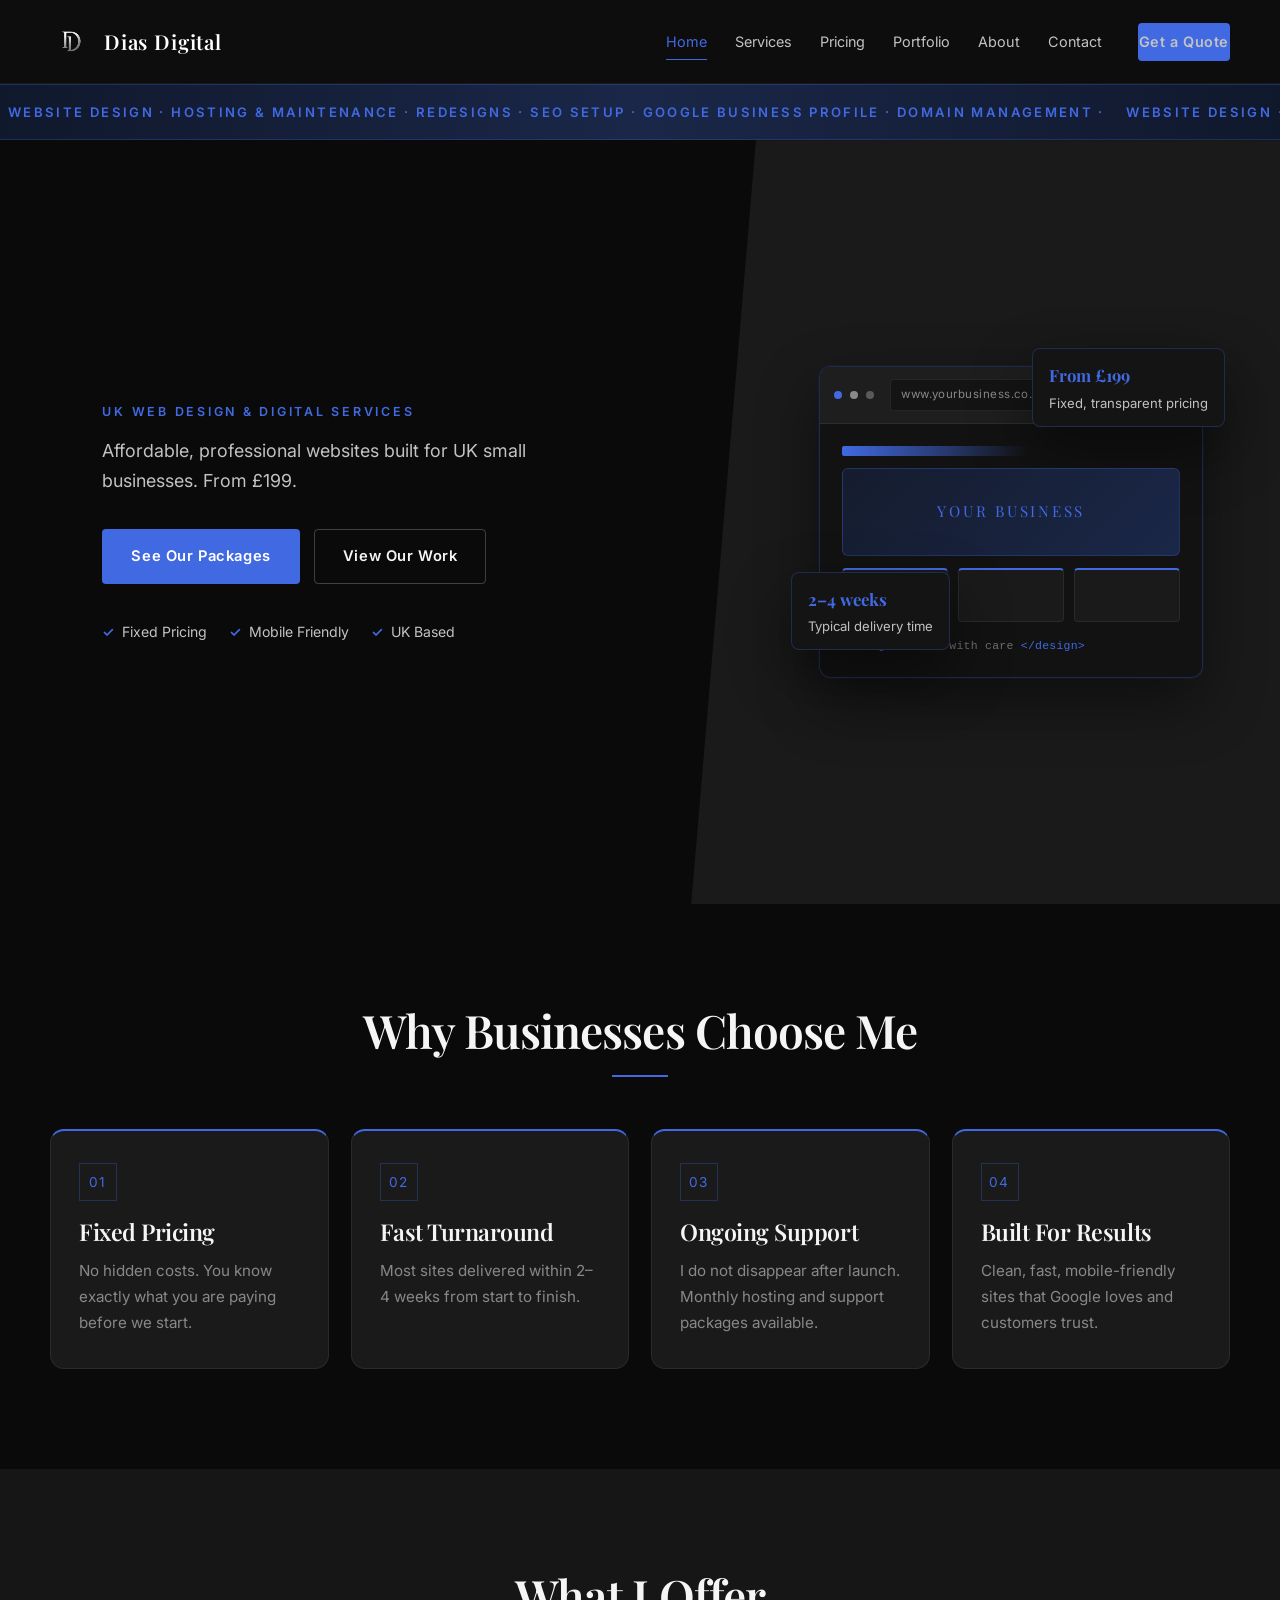
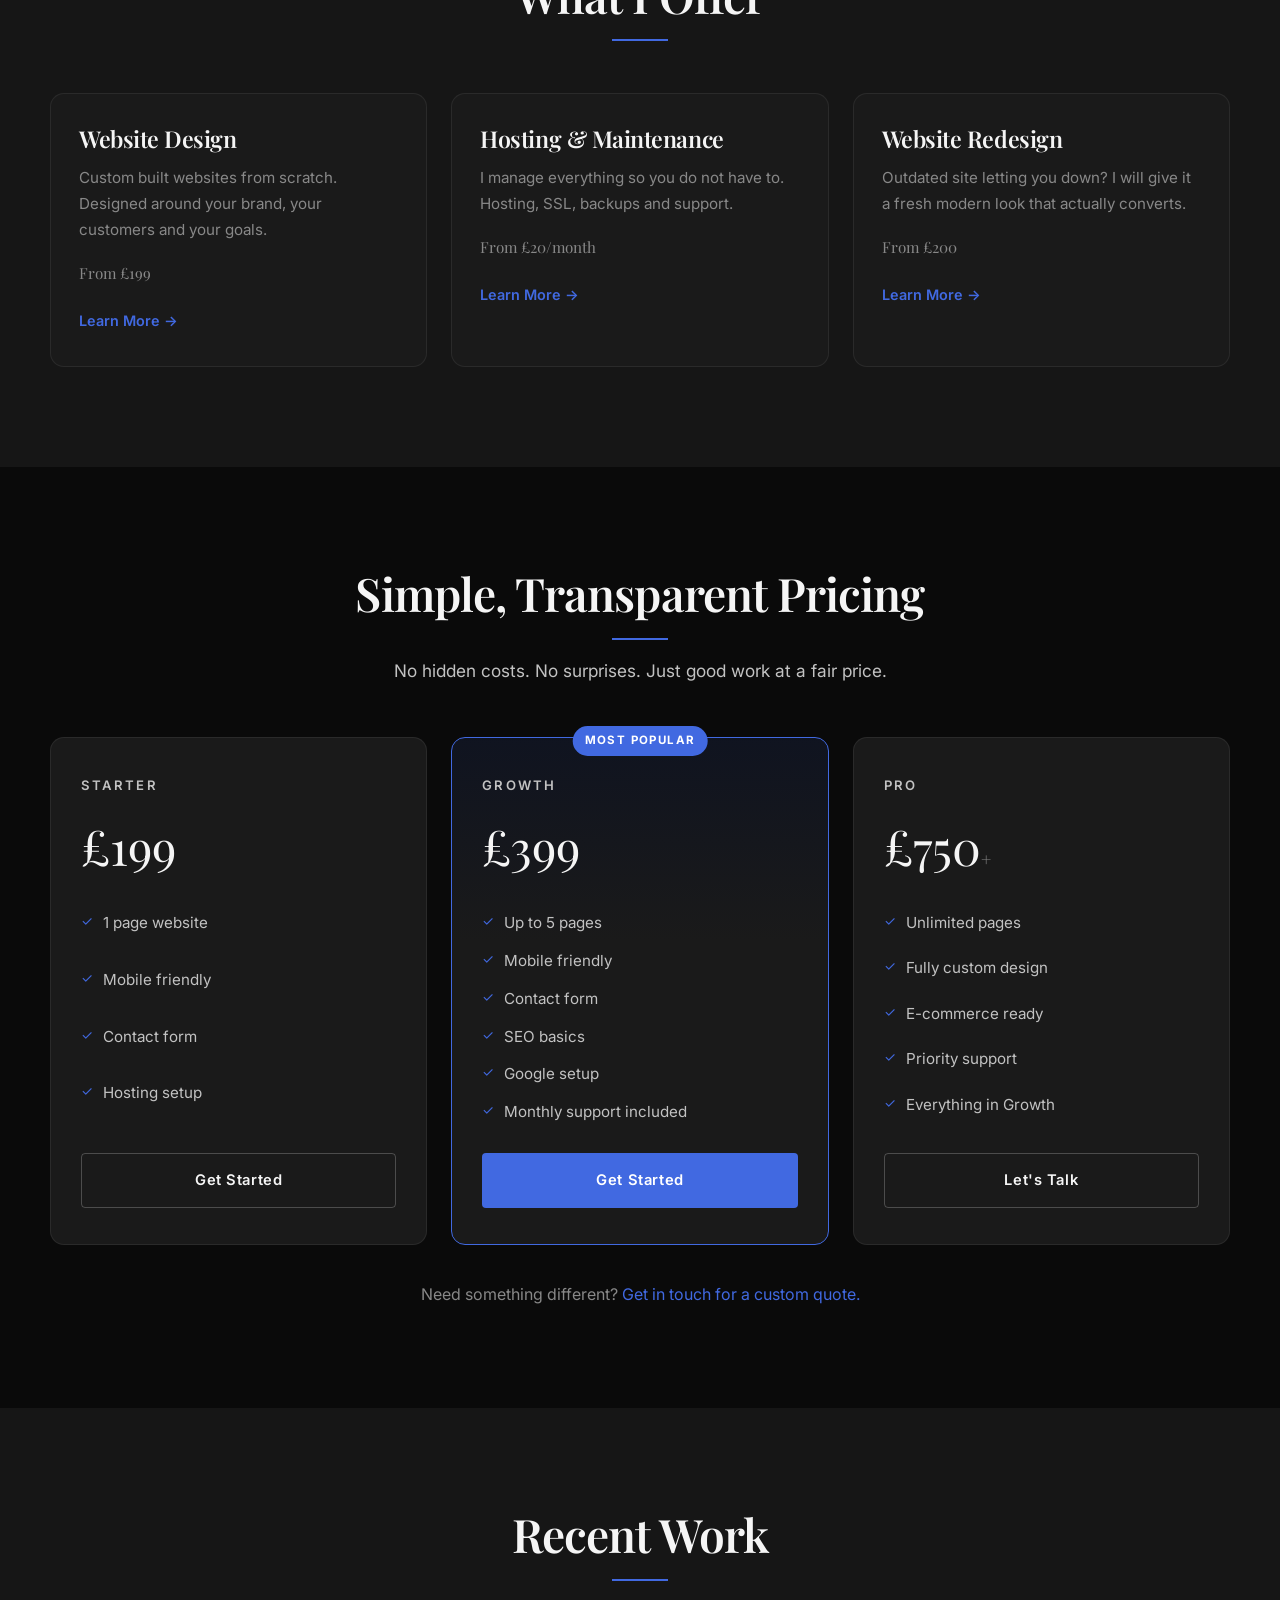
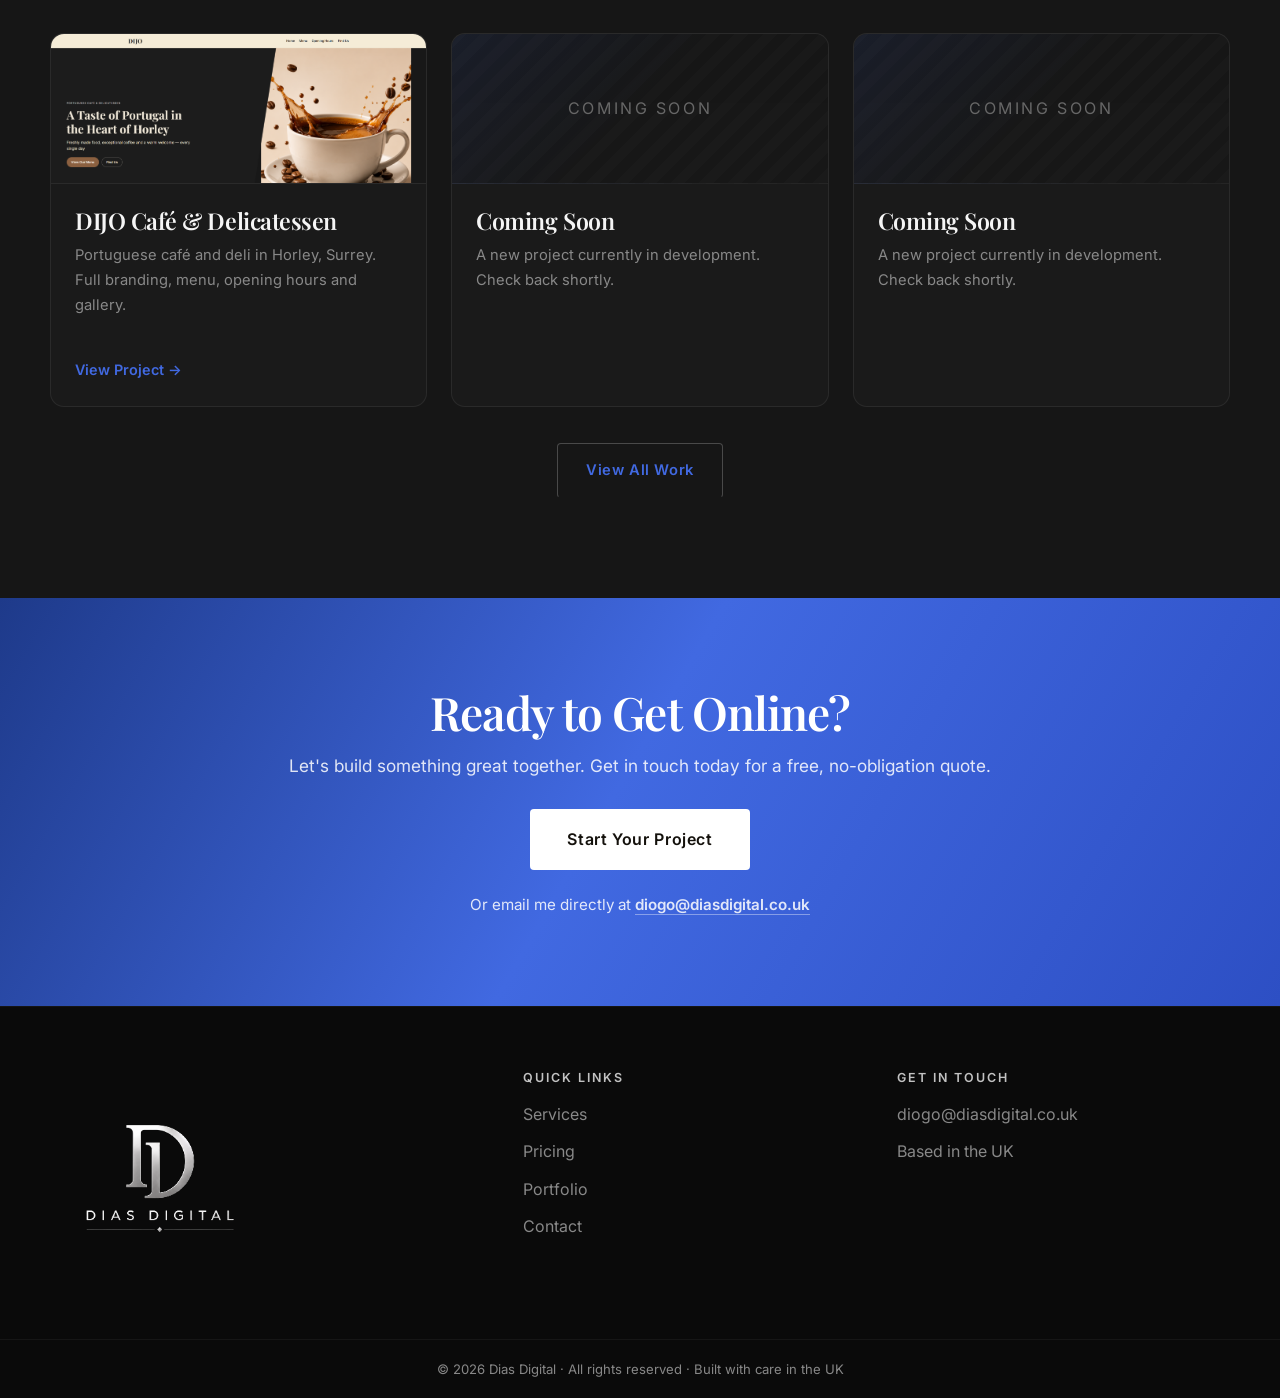
==== commit 7b051641: "Add proper favicon and theme-color tags so browsers and Google can pick up the site icon. Co-authore" ====
--- a/index.html
+++ b/index.html
@@ -5,7 +5,11 @@
   <meta name="viewport" content="width=device-width, initial-scale=1.0">
   <title>Dias Digital</title>
   <meta name="description" content="Affordable, professional websites built for UK small businesses. Web design, hosting, redesigns and digital services from £199.">
-  <link rel="icon" href="images/symbol.png" type="image/png">
+  <link rel="icon" type="image/x-icon" href="favicon.ico">
+  <link rel="icon" type="image/png" sizes="32x32" href="favicon-32x32.png">
+  <link rel="icon" type="image/png" sizes="16x16" href="favicon-16x16.png">
+  <link rel="apple-touch-icon" sizes="180x180" href="apple-touch-icon.png">
+  <meta name="theme-color" content="#C9A96E">
   <link rel="preconnect" href="https://fonts.googleapis.com">
   <link rel="preconnect" href="https://fonts.gstatic.com" crossorigin>
   <link href="https://fonts.googleapis.com/css2?family=Inter:wght@400;500;600;700&family=Playfair+Display:ital,wght@0,500;0,600;0,700;1,500&display=swap" rel="stylesheet">
--- a/styles.css
+++ b/styles.css
@@ -1892,6 +1892,39 @@
   }
 }
 
+@media (max-width: 768px) {
+  .about-grid {
+    gap: 24px;
+  }
+
+  .photo-placeholder {
+    width: 180px;
+    height: 180px;
+    max-width: 180px;
+    max-height: 180px;
+    aspect-ratio: 1 / 1;
+    border-radius: 50%;
+    border: 2px solid #C9A96E;
+    justify-self: center;
+    margin-inline: auto;
+  }
+
+  .photo-placeholder img {
+    object-fit: cover;
+    object-position: center;
+  }
+
+  .about-copy {
+    width: 100%;
+    justify-self: stretch;
+    text-align: left;
+  }
+
+  .about-copy h2 {
+    margin-top: 0;
+  }
+}
+
 @media (max-width: 640px) {
   .grid-4 {
     grid-template-columns: 1fr;
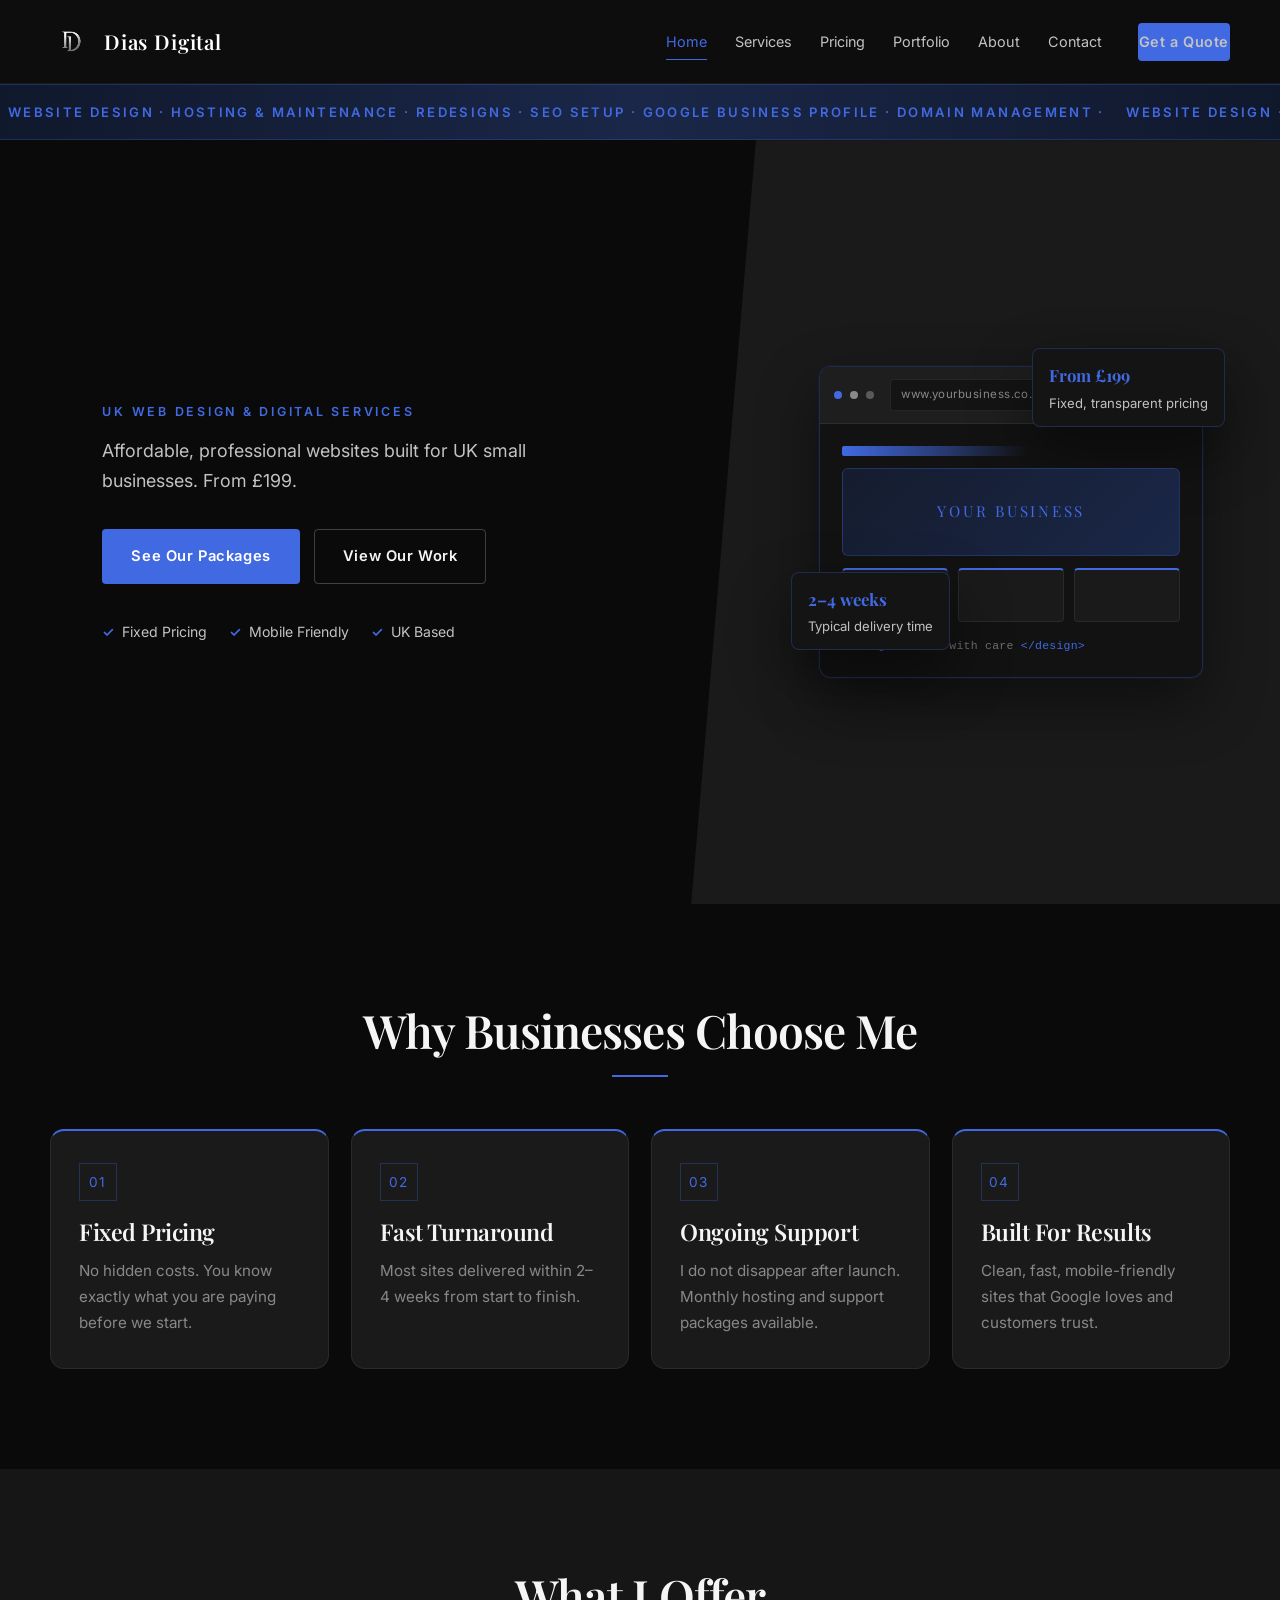
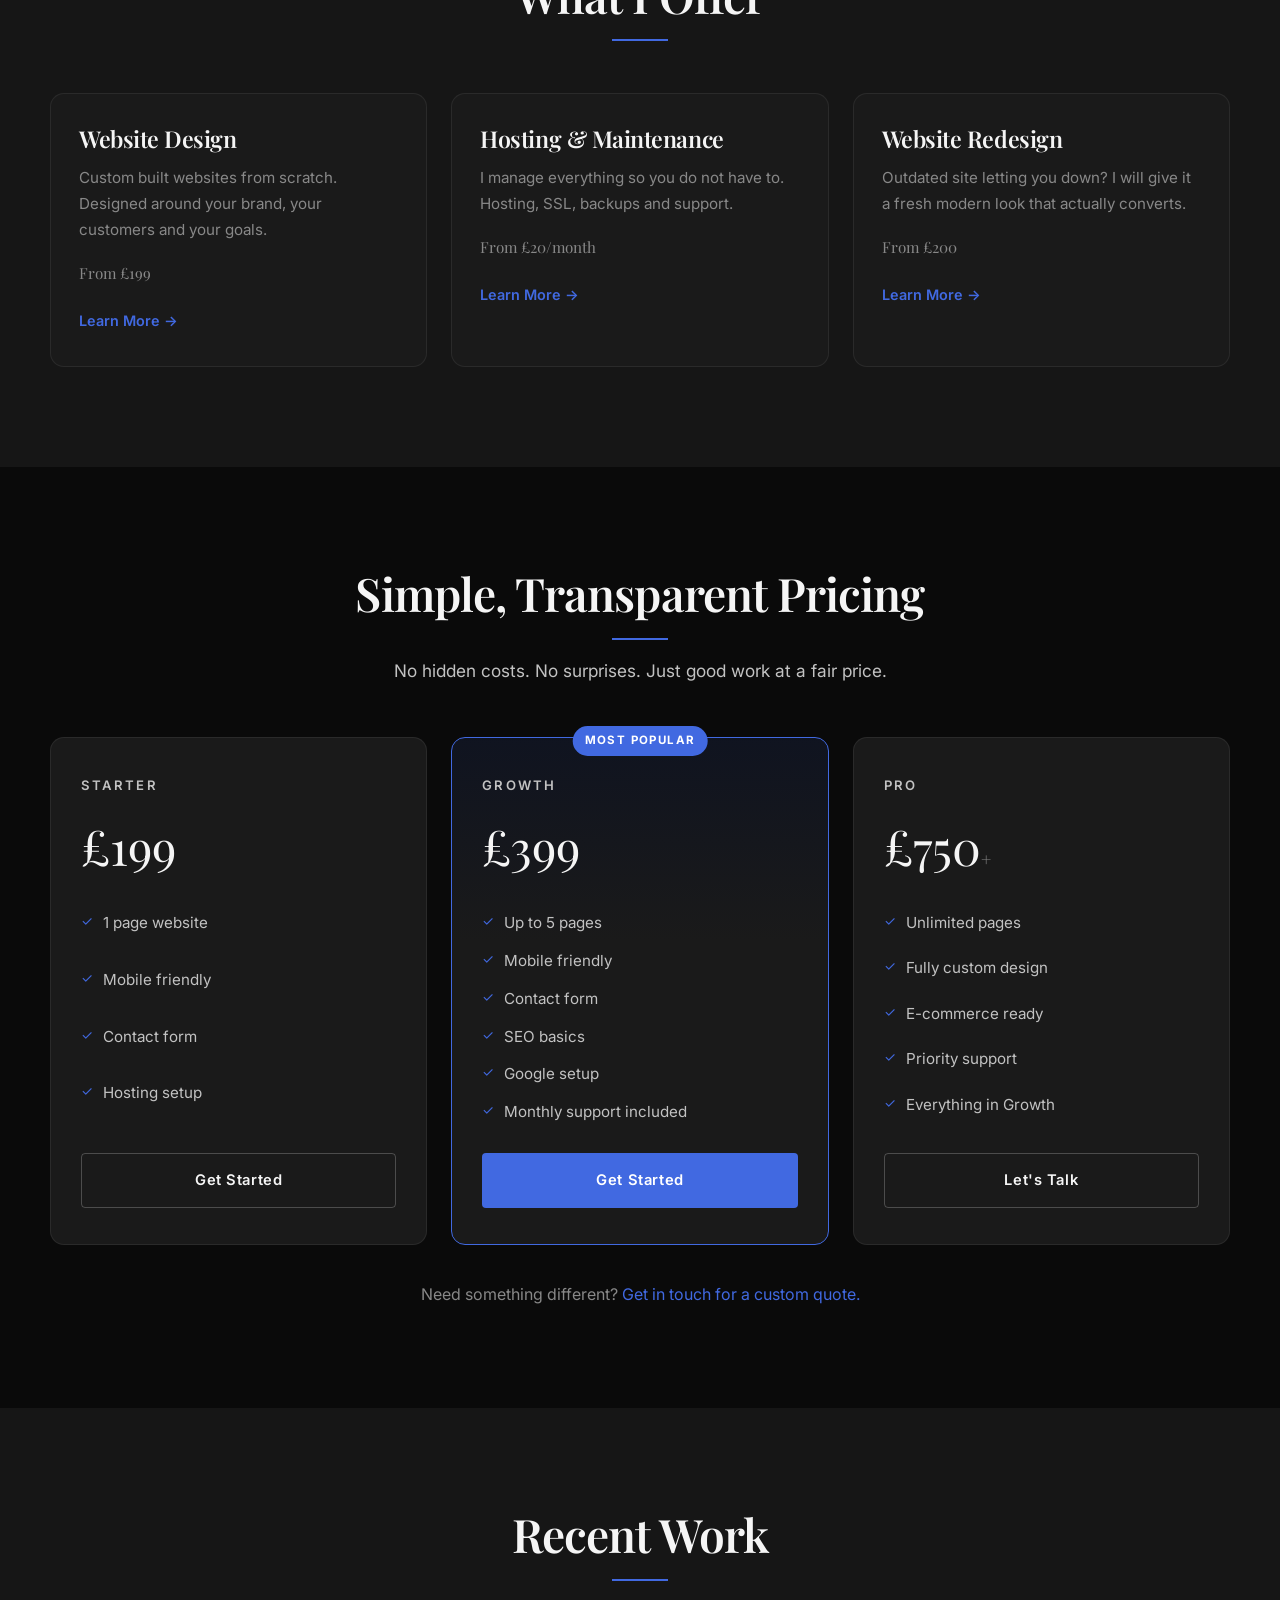
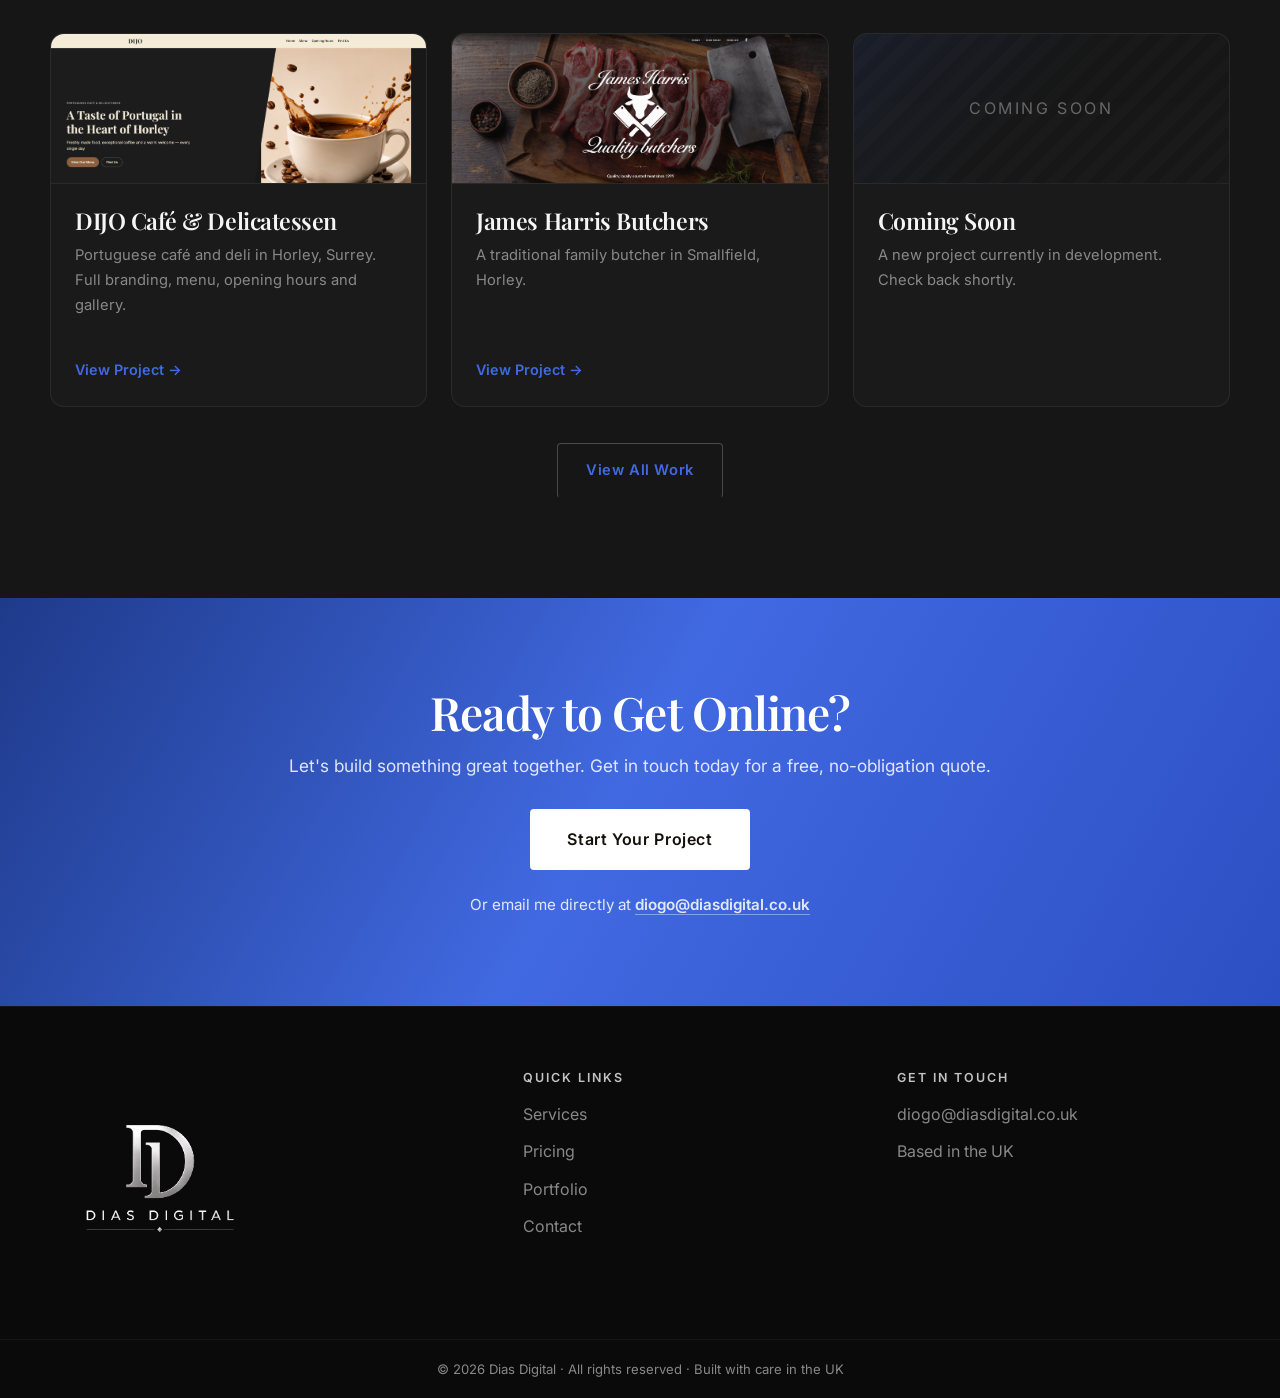
==== commit 3ba13dba: "Add James Harris Butchers to the portfolio so the new client site is listed on Home and Our Work. Co" ====
--- a/index.html
+++ b/index.html
@@ -224,10 +224,11 @@
             </div>
           </article>
           <article class="portfolio-card reveal">
-            <div class="portfolio-thumb soon"><span>Coming Soon</span></div>
+            <div class="portfolio-thumb"><img src="images/jamesharrisbutchers.png" alt="James Harris Butchers"></div>
             <div class="portfolio-body">
-              <h3>Coming Soon</h3>
-              <p>A new project currently in development. Check back shortly.</p>
+              <h3>James Harris Butchers</h3>
+              <p>A traditional family butcher in Smallfield, Horley.</p>
+              <a class="card-link" href="https://jamesharrisbutchers.com" target="_blank" rel="noopener noreferrer">View Project →</a>
             </div>
           </article>
           <article class="portfolio-card reveal">
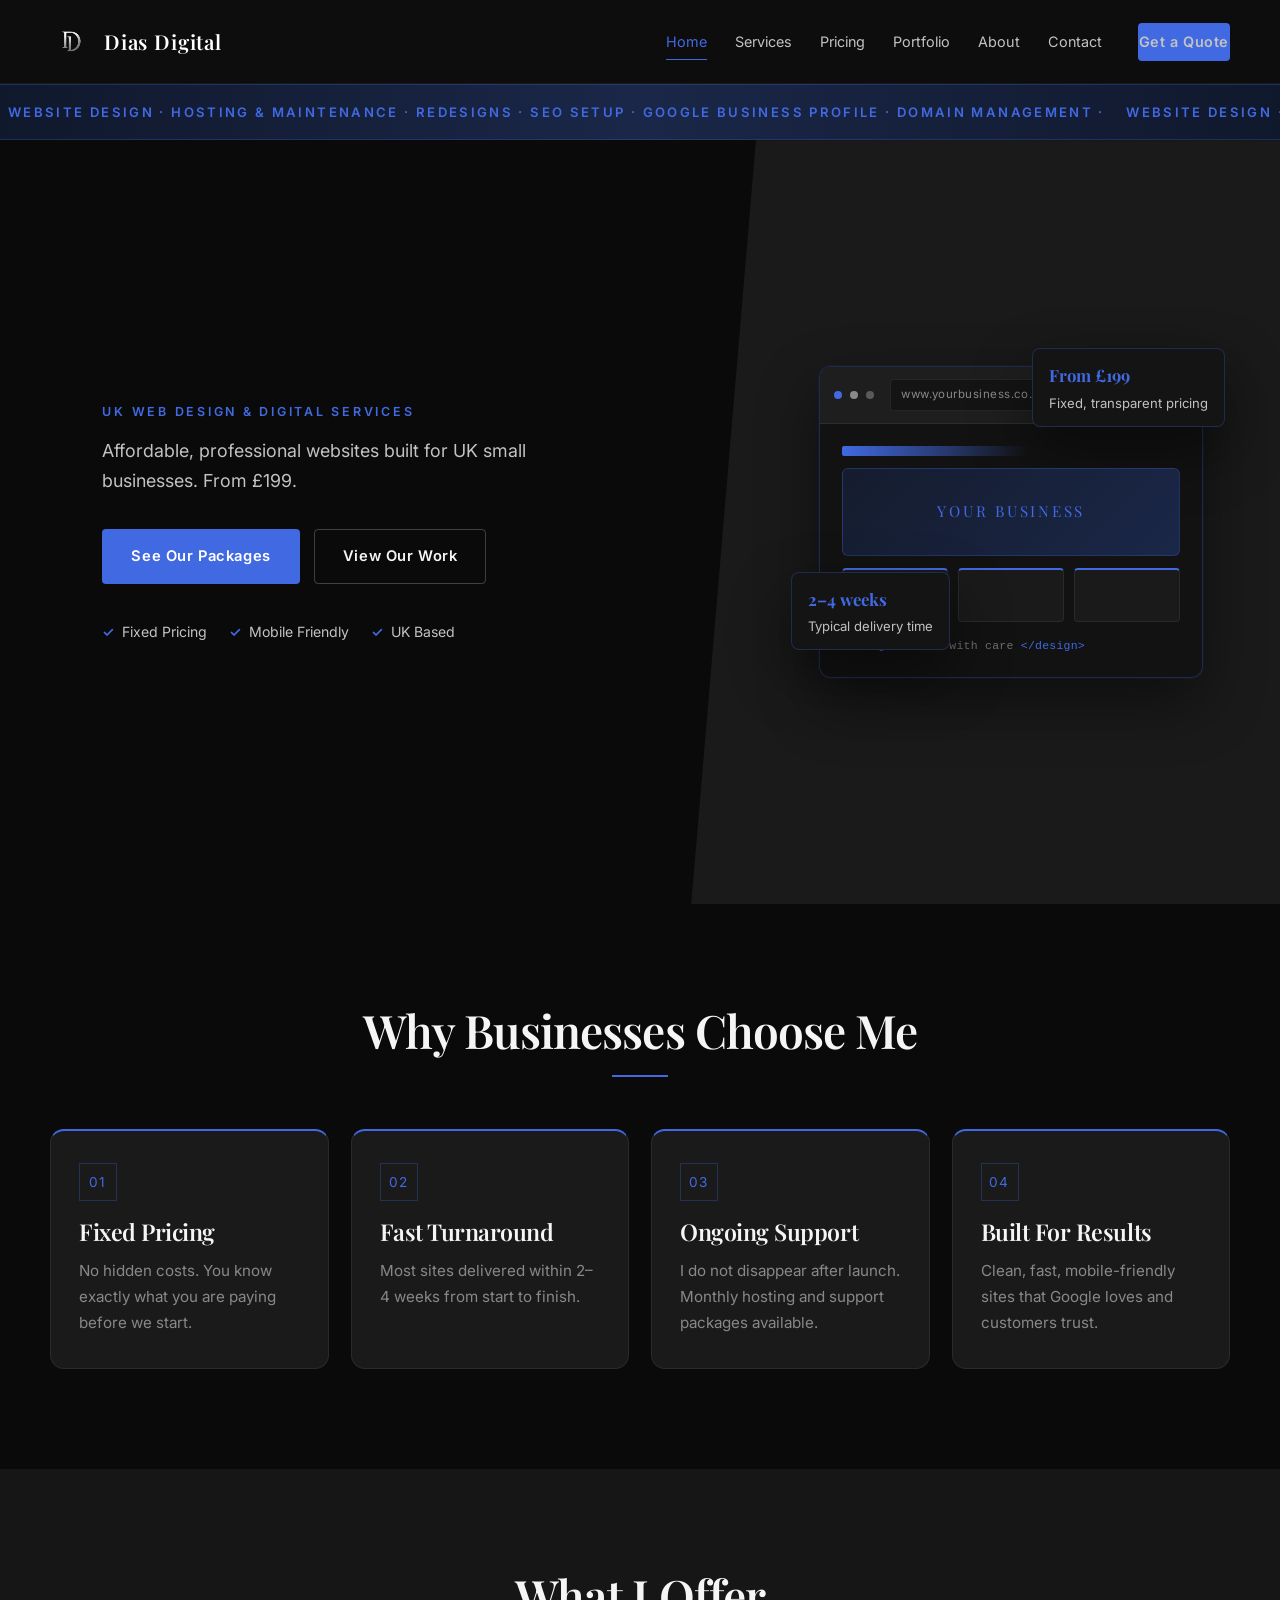
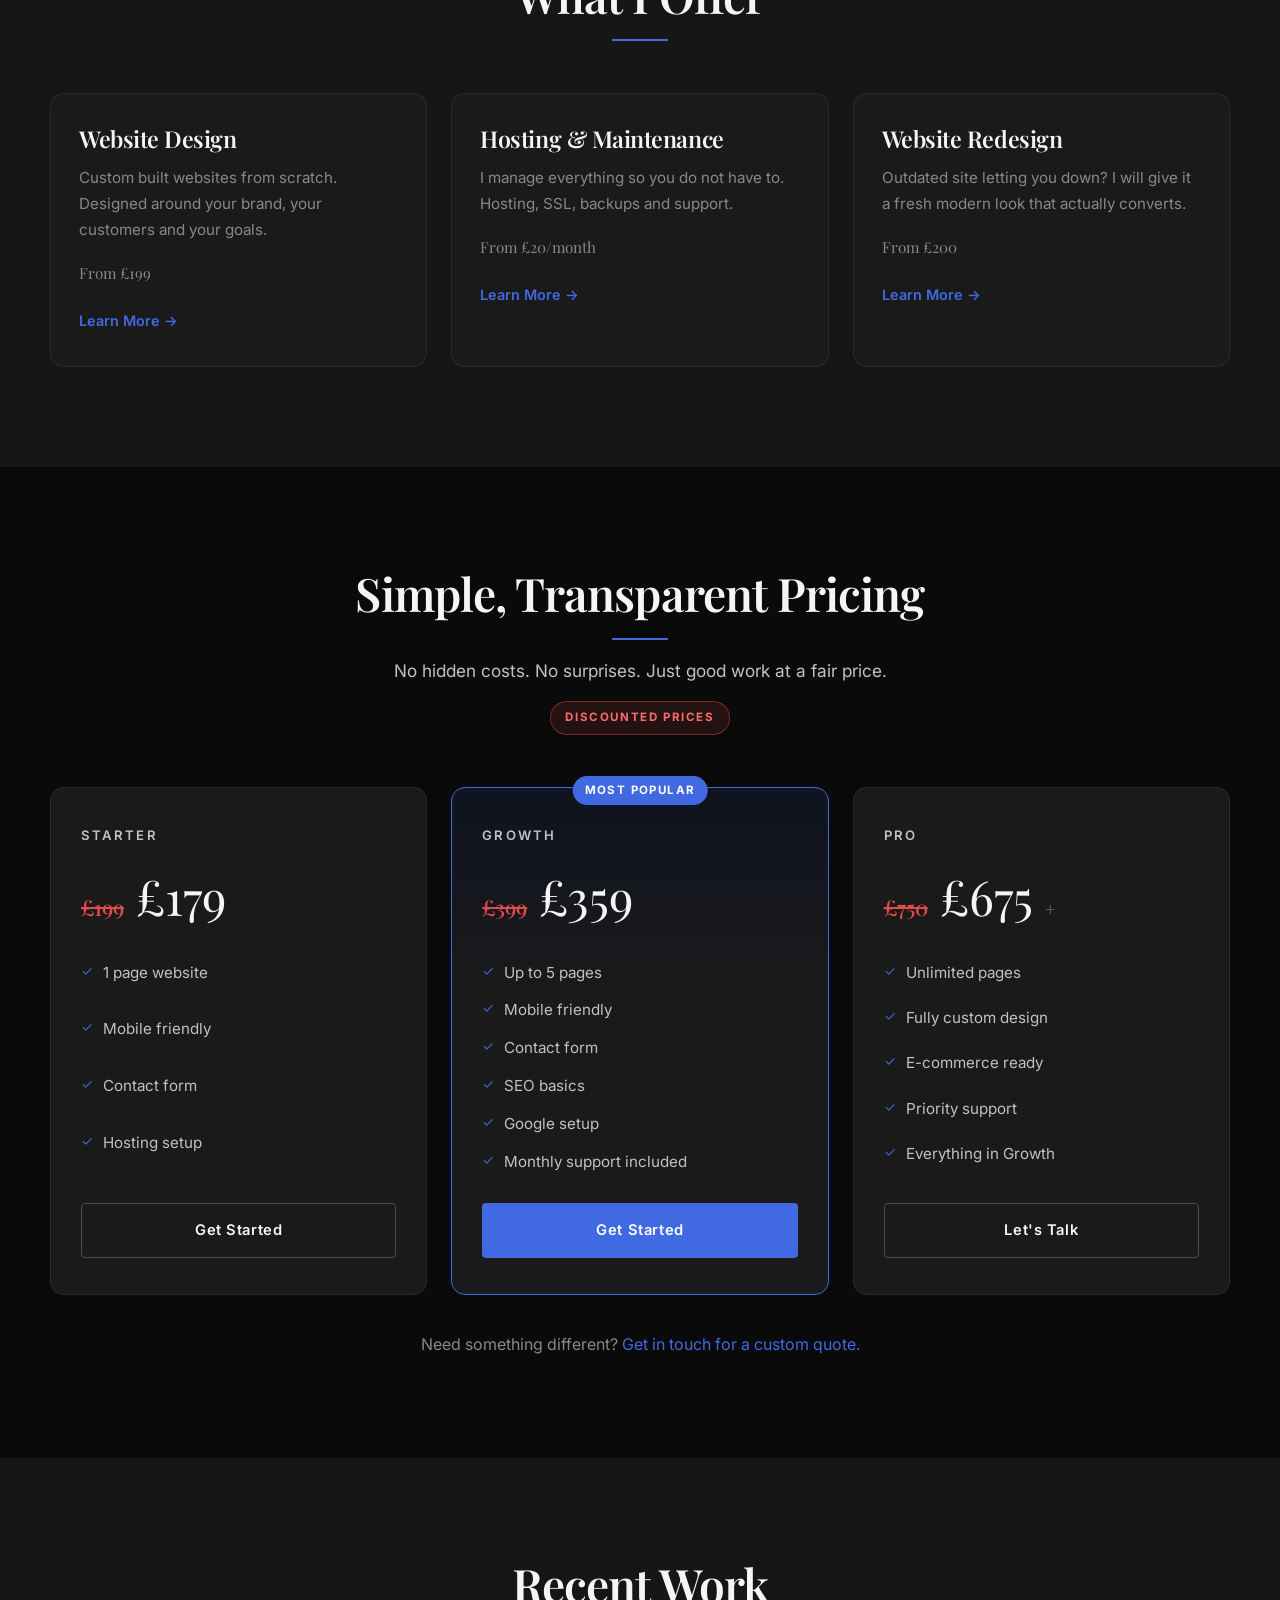
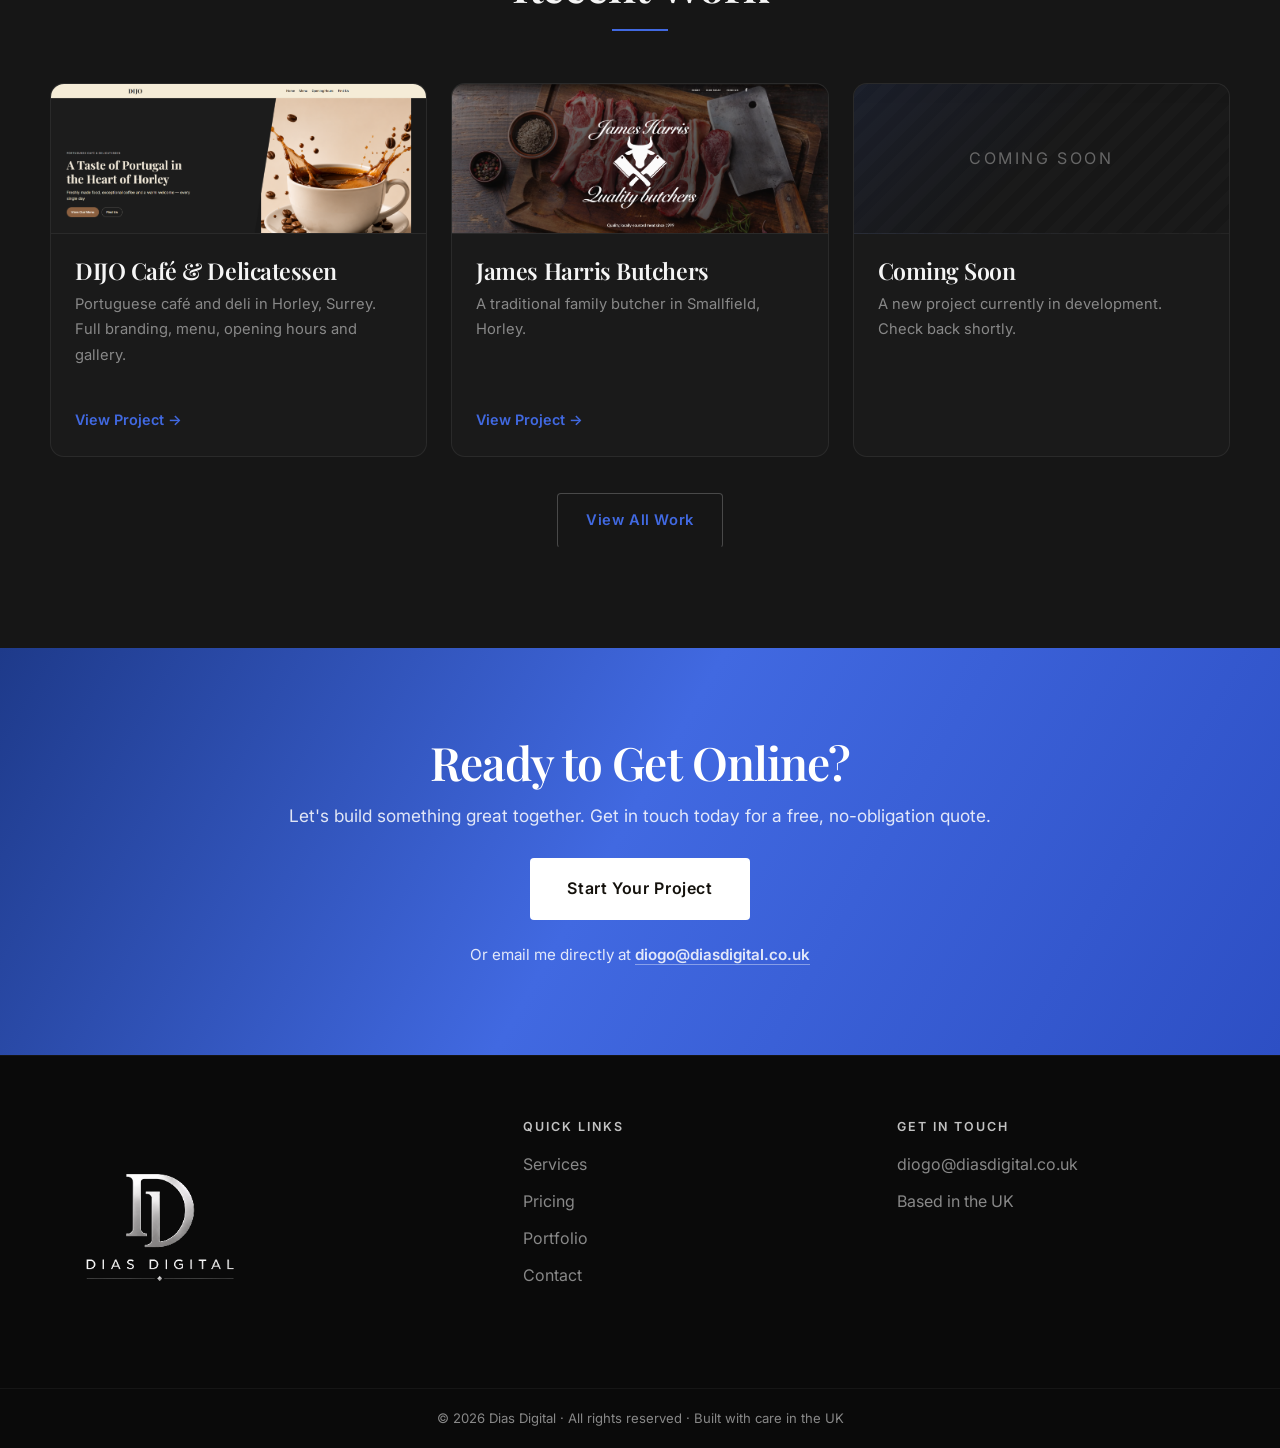
==== commit 6d0a8082: "Show 10% discounted prices with strikethrough originals so current rates are obvious on Pricing and " ====
--- a/index.html
+++ b/index.html
@@ -164,11 +164,12 @@
           <h2>Simple, Transparent Pricing</h2>
           <span class="gold-rule"></span>
           <p class="lead">No hidden costs. No surprises. Just good work at a fair price.</p>
+          <p class="discount-banner">Discounted prices</p>
         </div>
         <div class="grid-3">
           <article class="price-card reveal">
             <p class="price-tier">Starter</p>
-            <p class="price-amount">£199</p>
+            <p class="price-amount"><del class="price-old">£199</del> £179</p>
             <ul>
               <li>1 page website</li>
               <li>Mobile friendly</li>
@@ -180,7 +181,7 @@
           <article class="price-card featured reveal">
             <span class="badge">Most Popular</span>
             <p class="price-tier">Growth</p>
-            <p class="price-amount">£399</p>
+            <p class="price-amount"><del class="price-old">£399</del> £359</p>
             <ul>
               <li>Up to 5 pages</li>
               <li>Mobile friendly</li>
@@ -193,7 +194,7 @@
           </article>
           <article class="price-card reveal">
             <p class="price-tier">Pro</p>
-            <p class="price-amount">£750<span>+</span></p>
+            <p class="price-amount"><del class="price-old">£750</del> £675<span class="price-period">+</span></p>
             <ul>
               <li>Unlimited pages</li>
               <li>Fully custom design</li>
--- a/styles.css
+++ b/styles.css
@@ -23,6 +23,7 @@
   --max: 1180px;
   --radius: 14px;
   --ease: cubic-bezier(0.22, 1, 0.36, 1);
+  --sale: #e24b4b;
 }
 
 *,
@@ -164,6 +165,10 @@
 
 .section-header.center .lead {
   margin: 16px auto 0;
+}
+
+.section-header .discount-banner {
+  margin-top: 16px;
 }
 
 /* ---------- Layout ---------- */
@@ -396,6 +401,27 @@
   margin-bottom: 14px;
 }
 
+.discount-banner {
+  display: inline-block;
+  margin-top: 18px;
+  padding: 6px 14px;
+  border: 1px solid rgba(226, 75, 75, 0.45);
+  background: rgba(226, 75, 75, 0.12);
+  color: #ff6b6b;
+  font-size: 0.72rem;
+  font-weight: 700;
+  letter-spacing: 0.14em;
+  text-transform: uppercase;
+  border-radius: 99px;
+}
+
+.price-old {
+  color: var(--sale);
+  text-decoration: line-through;
+  text-decoration-color: var(--sale);
+  text-decoration-thickness: 2px;
+}
+
 /* ---------- Home hero ---------- */
 
 .home-hero {
@@ -787,9 +813,18 @@
   font-size: 3rem;
   margin: 10px 0 22px;
   color: var(--text);
-}
-
-.price-amount span {
+  display: flex;
+  flex-wrap: wrap;
+  align-items: baseline;
+  gap: 0 12px;
+}
+
+.price-amount .price-old {
+  font-size: 1.35rem;
+  font-weight: 500;
+}
+
+.price-period {
   font-size: 1.1rem;
   color: var(--muted);
 }
@@ -1147,6 +1182,10 @@
   margin-top: 16px;
   color: var(--muted);
   font-size: 0.92rem;
+}
+
+table .price-old {
+  margin-right: 6px;
 }
 
 /* ---------- FAQ ---------- */
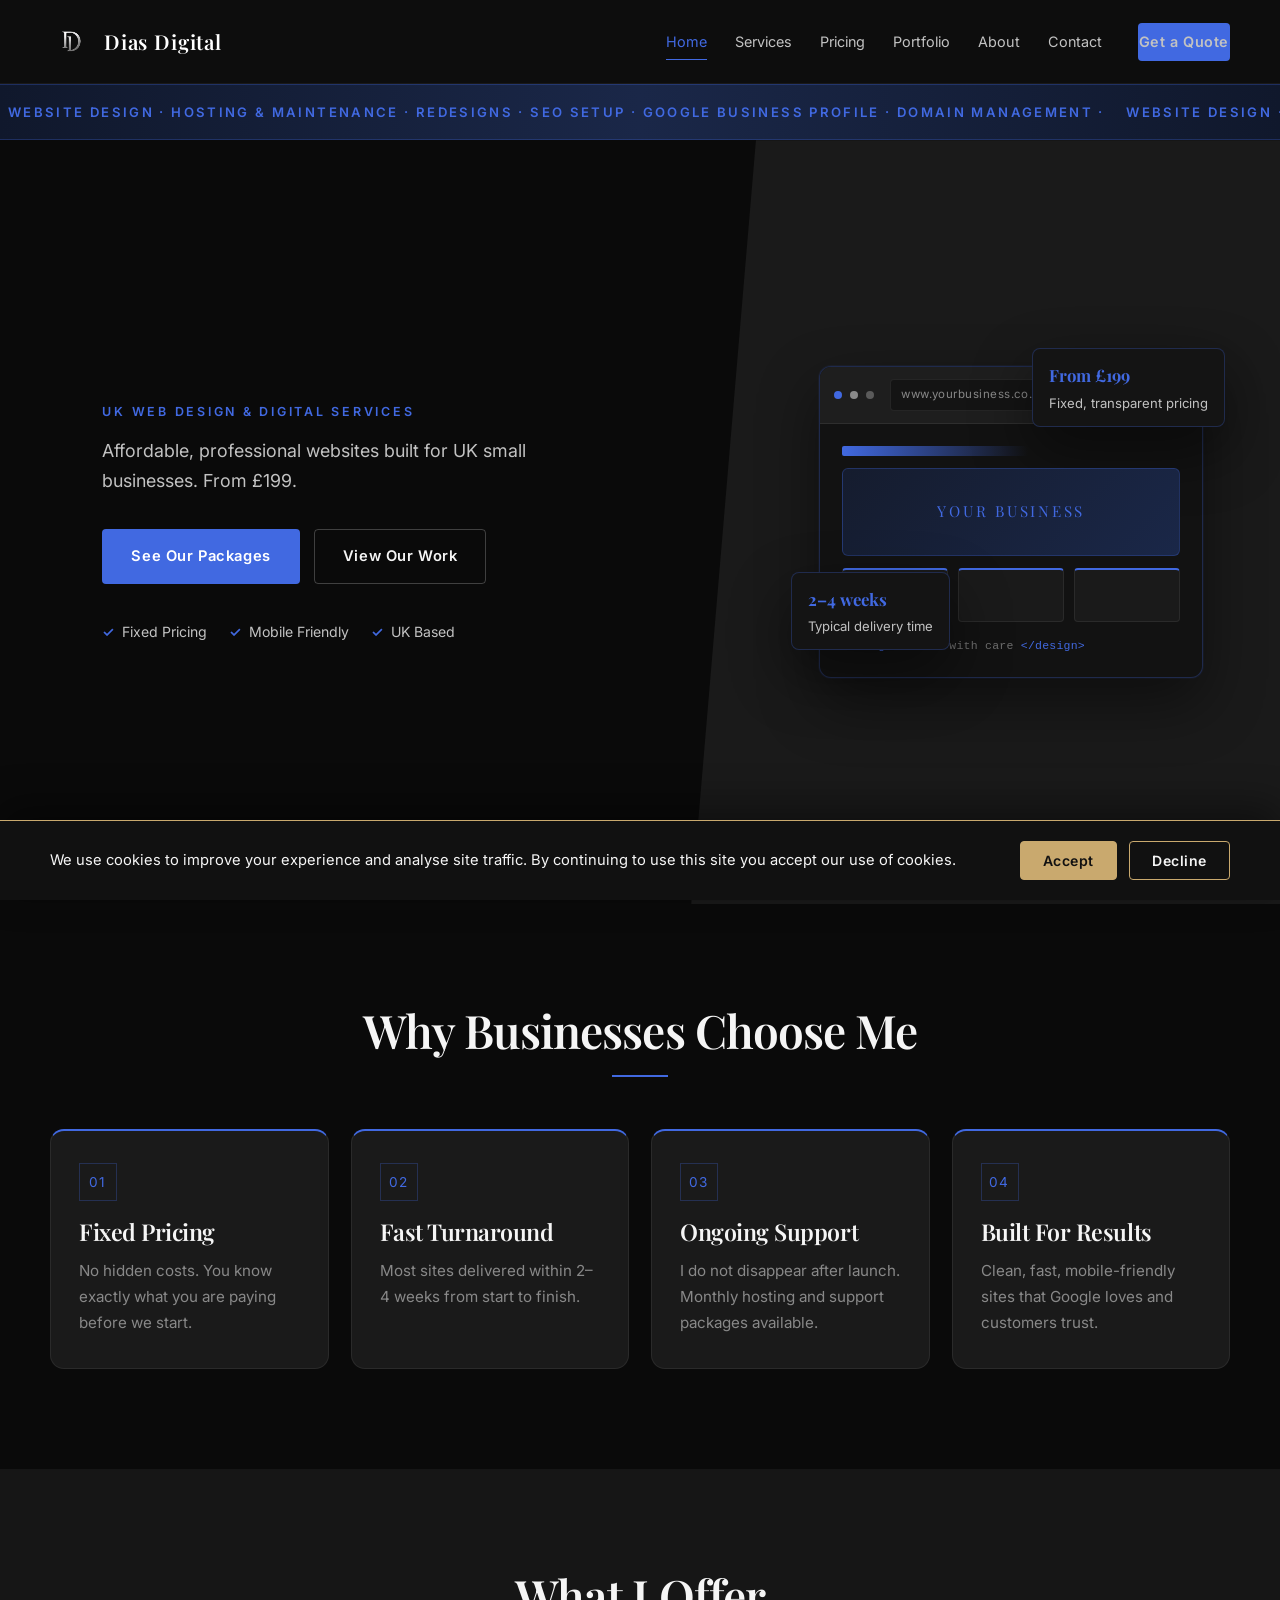
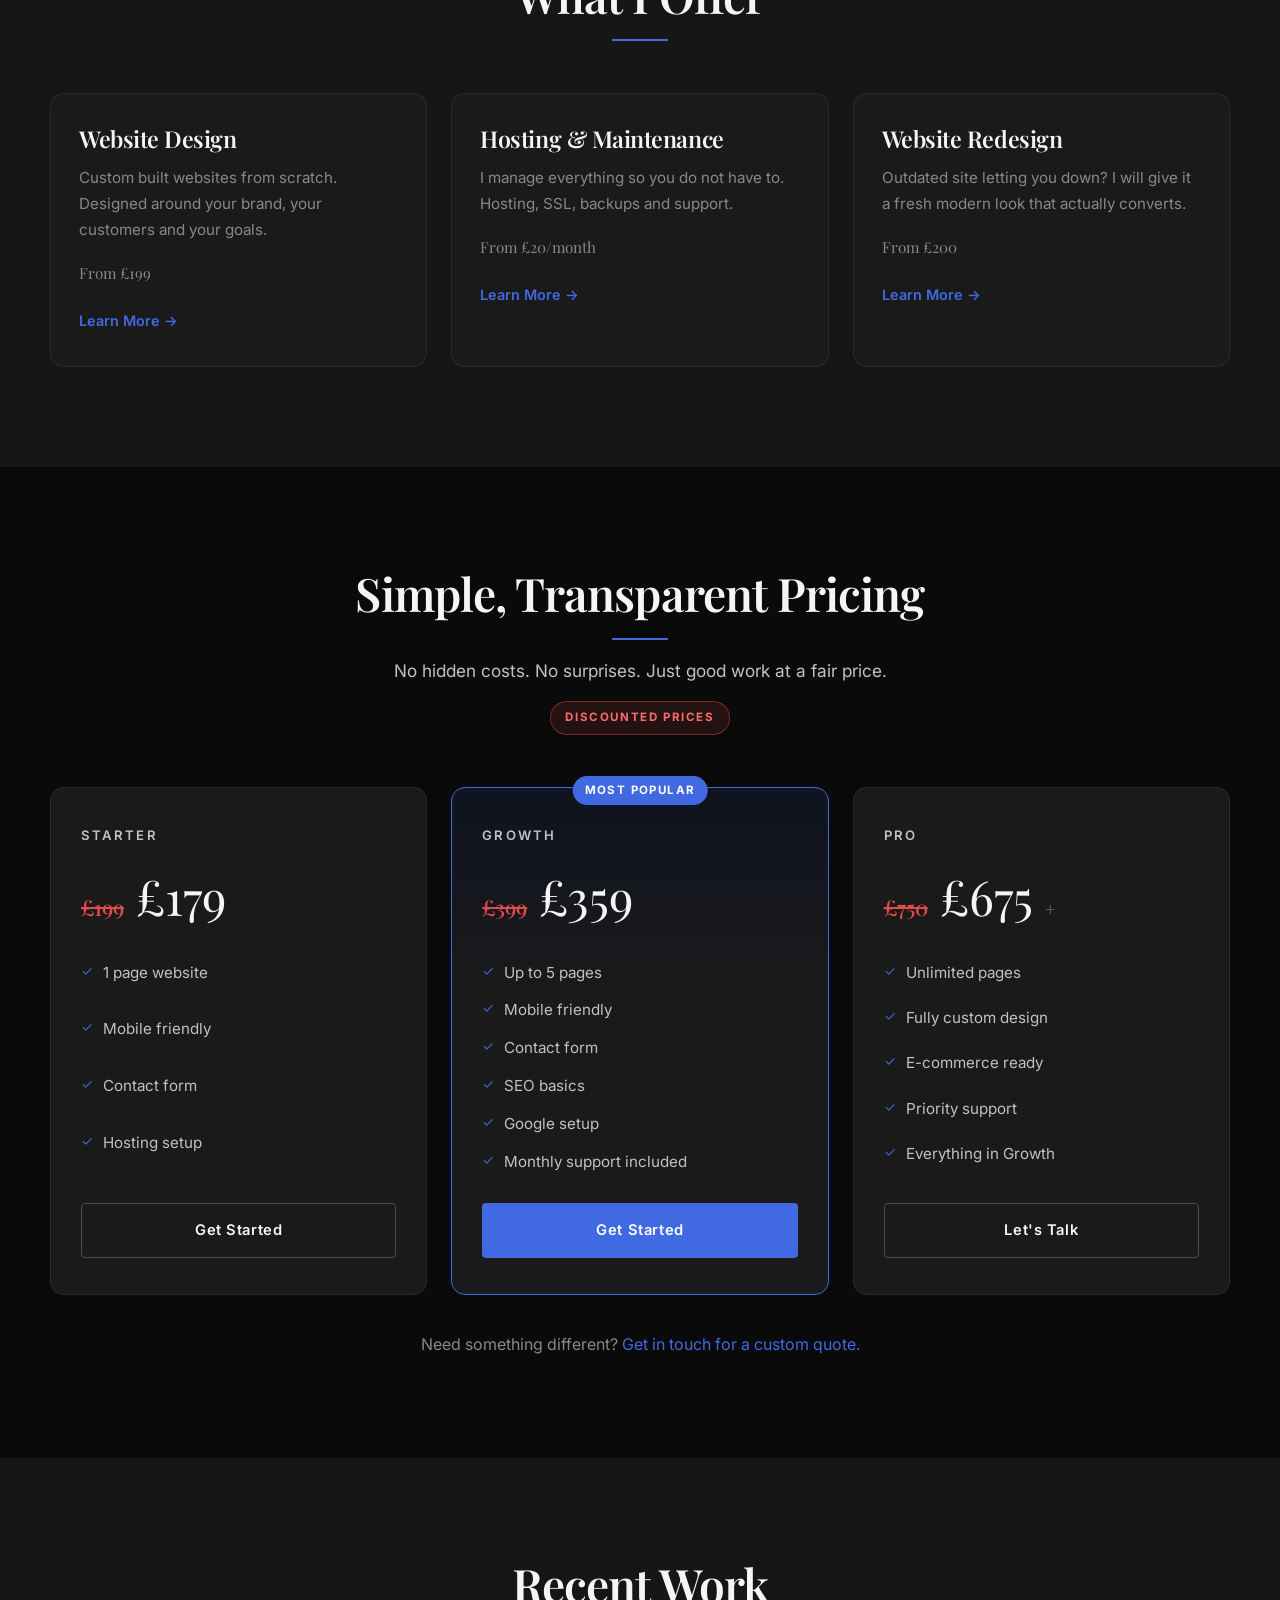
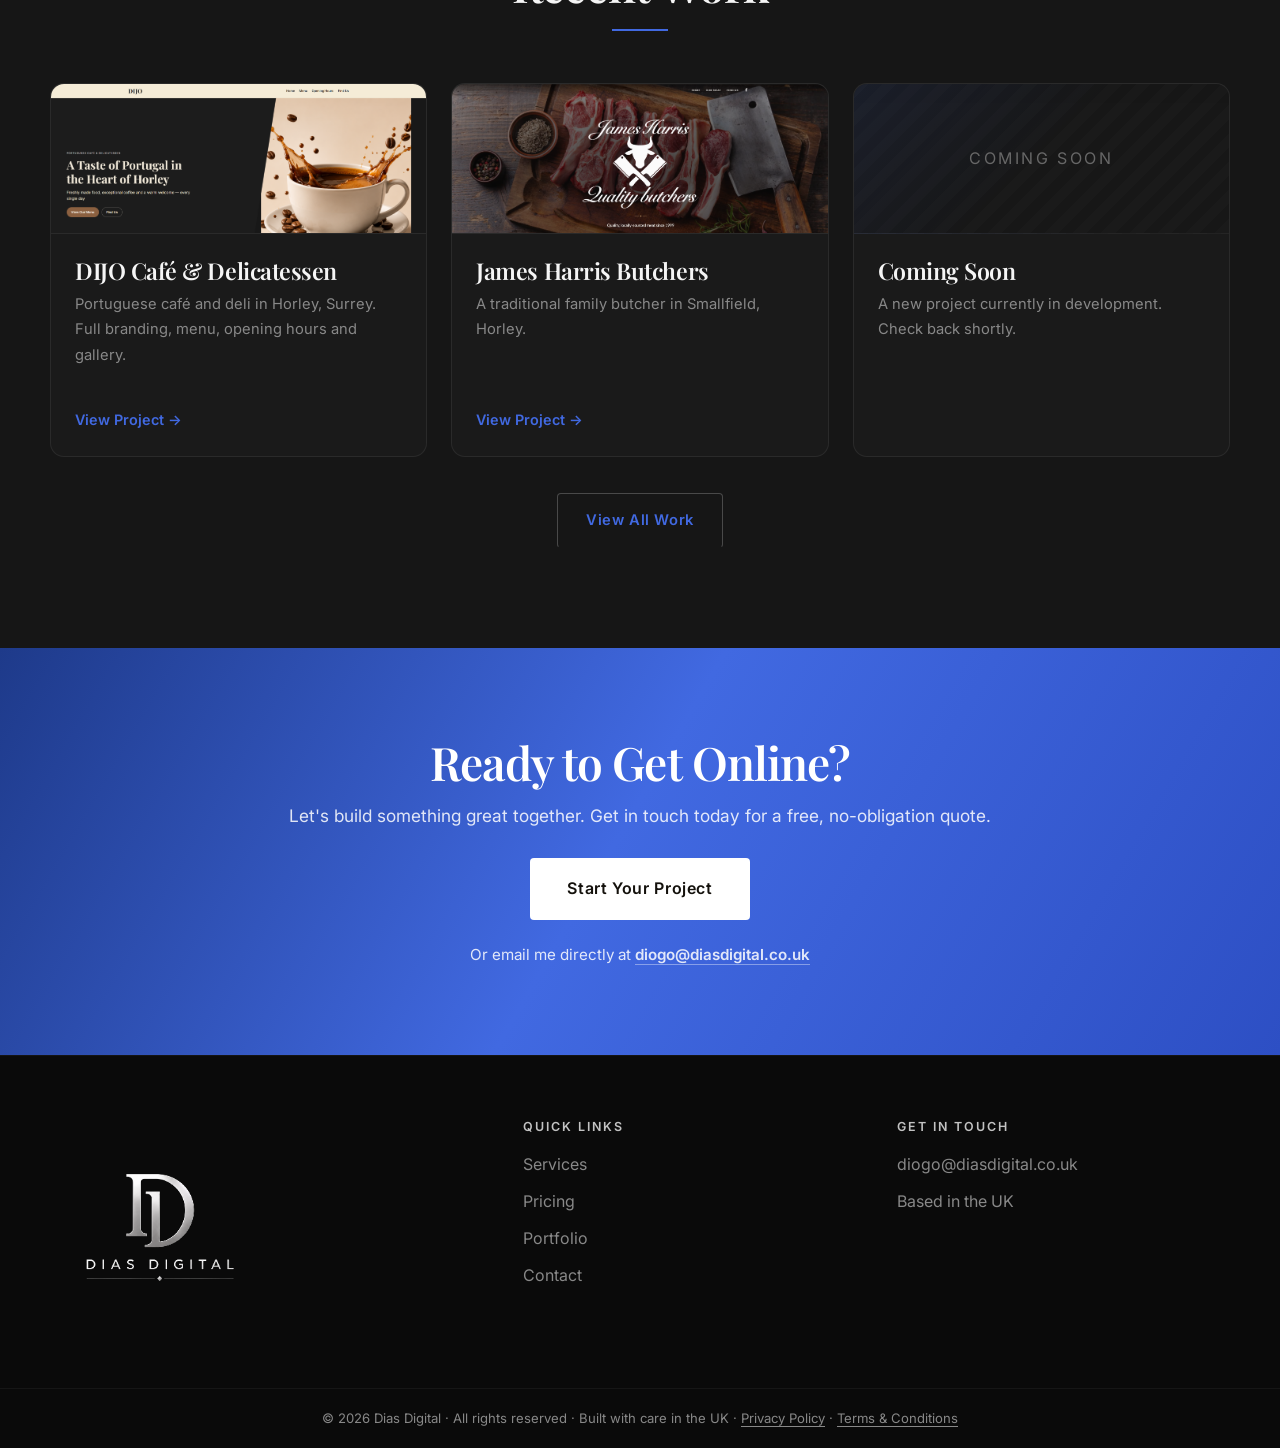
==== commit 2edc5a1d: "Add legal pages, cookie consent, analytics and a custom 404 so the site is ready for launch. Co-auth" ====
--- a/index.html
+++ b/index.html
@@ -10,6 +10,33 @@
   <link rel="icon" type="image/png" sizes="16x16" href="favicon-16x16.png">
   <link rel="apple-touch-icon" sizes="180x180" href="apple-touch-icon.png">
   <meta name="theme-color" content="#C9A96E">
+  <meta property="og:image" content="https://diasdigital.co.uk/images/og-preview.png">
+  <meta property="og:image:width" content="1200">
+  <meta property="og:image:height" content="630">
+  <meta property="og:type" content="website">
+  <meta property="og:url" content="https://diasdigital.co.uk">
+  <meta name="twitter:card" content="summary_large_image">
+  <meta name="twitter:title" content="Dias Digital — Web Design &amp; Digital Services">
+  <meta name="twitter:description" content="Professional websites for UK small businesses from £199. Fast turnaround, fixed pricing, no hidden costs.">
+  <meta name="twitter:image" content="https://diasdigital.co.uk/images/og-preview.png">
+  <!-- Google Analytics -->
+  <script>
+    window.dataLayer = window.dataLayer || [];
+    function gtag(){dataLayer.push(arguments);}
+    window.loadDiasAnalytics = function () {
+      if (window.__diasGaLoaded) return;
+      window.__diasGaLoaded = true;
+      var gaScript = document.createElement("script");
+      gaScript.async = true;
+      gaScript.src = "https://www.googletagmanager.com/gtag/js?id=G-XK96D18CML";
+      document.head.appendChild(gaScript);
+      gtag("js", new Date());
+      gtag("config", "G-XK96D18CML");
+    };
+    if (document.cookie.split("; ").indexOf("dias_cookie_consent=accepted") !== -1) {
+      window.loadDiasAnalytics();
+    }
+  </script>
   <link rel="preconnect" href="https://fonts.googleapis.com">
   <link rel="preconnect" href="https://fonts.gstatic.com" crossorigin>
   <link href="https://fonts.googleapis.com/css2?family=Inter:wght@400;500;600;700&family=Playfair+Display:ital,wght@0,500;0,600;0,700;1,500&display=swap" rel="stylesheet">
@@ -275,7 +302,7 @@
       </div>
     </div>
     <div class="footer-bottom">
-      <div class="container">© 2026 Dias Digital · All rights reserved · Built with care in the UK</div>
+      <div class="container">© 2026 Dias Digital · All rights reserved · Built with care in the UK · <a href="privacy.html">Privacy Policy</a> · <a href="terms.html">Terms &amp; Conditions</a></div>
     </div>
   </footer>
   <script src="script.js"></script>
--- a/styles.css
+++ b/styles.css
@@ -1516,6 +1516,171 @@
   text-align: center;
 }
 
+.footer-bottom a {
+  color: var(--muted);
+  text-decoration: underline;
+  text-underline-offset: 3px;
+}
+
+.footer-bottom a:hover {
+  color: var(--accent);
+}
+
+/* ---------- Legal pages ---------- */
+
+.legal-content {
+  max-width: 720px;
+}
+
+.legal-content h2 {
+  font-size: 1.35rem;
+  margin: 40px 0 12px;
+}
+
+.legal-content p,
+.legal-content li {
+  color: var(--silver);
+}
+
+.legal-content p {
+  margin-bottom: 16px;
+}
+
+.legal-content ul {
+  list-style: disc;
+  padding-left: 1.25em;
+  margin: 0 0 16px;
+}
+
+.legal-content li {
+  margin-bottom: 6px;
+}
+
+.legal-content a {
+  color: var(--accent);
+  text-decoration: underline;
+  text-underline-offset: 3px;
+}
+
+.legal-content a:hover {
+  color: var(--accent-hover);
+}
+
+.legal-updated {
+  color: var(--muted);
+  font-size: 0.9rem;
+  margin-top: 40px;
+}
+
+/* ---------- 404 page ---------- */
+
+.error-page {
+  min-height: calc(100vh - var(--nav-h) - 220px);
+  display: flex;
+  align-items: center;
+  justify-content: center;
+  text-align: center;
+  padding: 80px 0;
+  background:
+    radial-gradient(ellipse at 50% 0%, rgba(201, 169, 110, 0.08), transparent 55%),
+    var(--bg);
+}
+
+.error-code {
+  font-family: var(--font-display);
+  font-size: clamp(6rem, 18vw, 10rem);
+  font-weight: 700;
+  line-height: 0.9;
+  color: #C9A96E;
+  margin-bottom: 12px;
+}
+
+.error-page h1 {
+  margin-bottom: 14px;
+}
+
+.error-page .lead {
+  margin: 0 auto 32px;
+}
+
+.error-actions {
+  display: flex;
+  flex-wrap: wrap;
+  gap: 14px;
+  justify-content: center;
+}
+
+/* ---------- Cookie consent banner ---------- */
+
+.cookie-banner {
+  position: fixed;
+  left: 0;
+  right: 0;
+  bottom: 0;
+  z-index: 3000;
+  background: #111111;
+  border-top: 1px solid #C9A96E;
+  padding: 20px 24px;
+  box-shadow: 0 -12px 40px rgba(0, 0, 0, 0.45);
+}
+
+.cookie-banner-inner {
+  width: min(var(--max), 100%);
+  margin: 0 auto;
+  display: flex;
+  align-items: center;
+  justify-content: space-between;
+  gap: 24px;
+}
+
+.cookie-banner p {
+  color: #f5f5f5;
+  font-size: 0.92rem;
+  line-height: 1.55;
+  margin: 0;
+}
+
+.cookie-banner-actions {
+  display: flex;
+  gap: 12px;
+  flex-shrink: 0;
+}
+
+.cookie-btn {
+  display: inline-flex;
+  align-items: center;
+  justify-content: center;
+  padding: 10px 22px;
+  border-radius: 4px;
+  font-size: 0.88rem;
+  font-weight: 600;
+  letter-spacing: 0.04em;
+  cursor: pointer;
+  transition: background 0.25s var(--ease), color 0.25s var(--ease),
+    border-color 0.25s var(--ease);
+}
+
+.cookie-accept {
+  background: #C9A96E;
+  color: #111111;
+  border: 1px solid #C9A96E;
+}
+
+.cookie-accept:hover {
+  background: #d4b984;
+  border-color: #d4b984;
+}
+
+.cookie-decline {
+  background: transparent;
+  color: #f5f5f5;
+  border: 1px solid #C9A96E;
+}
+
+.cookie-decline:hover {
+  color: #C9A96E;
+}
+
 /* ---------- Bento homepage ---------- */
 
 .bento-wrap {
@@ -1932,6 +2097,20 @@
 }
 
 @media (max-width: 768px) {
+  .cookie-banner-inner {
+    flex-direction: column;
+    align-items: stretch;
+    gap: 16px;
+  }
+
+  .cookie-banner-actions {
+    width: 100%;
+  }
+
+  .cookie-btn {
+    flex: 1;
+  }
+
   .about-grid {
     gap: 24px;
   }
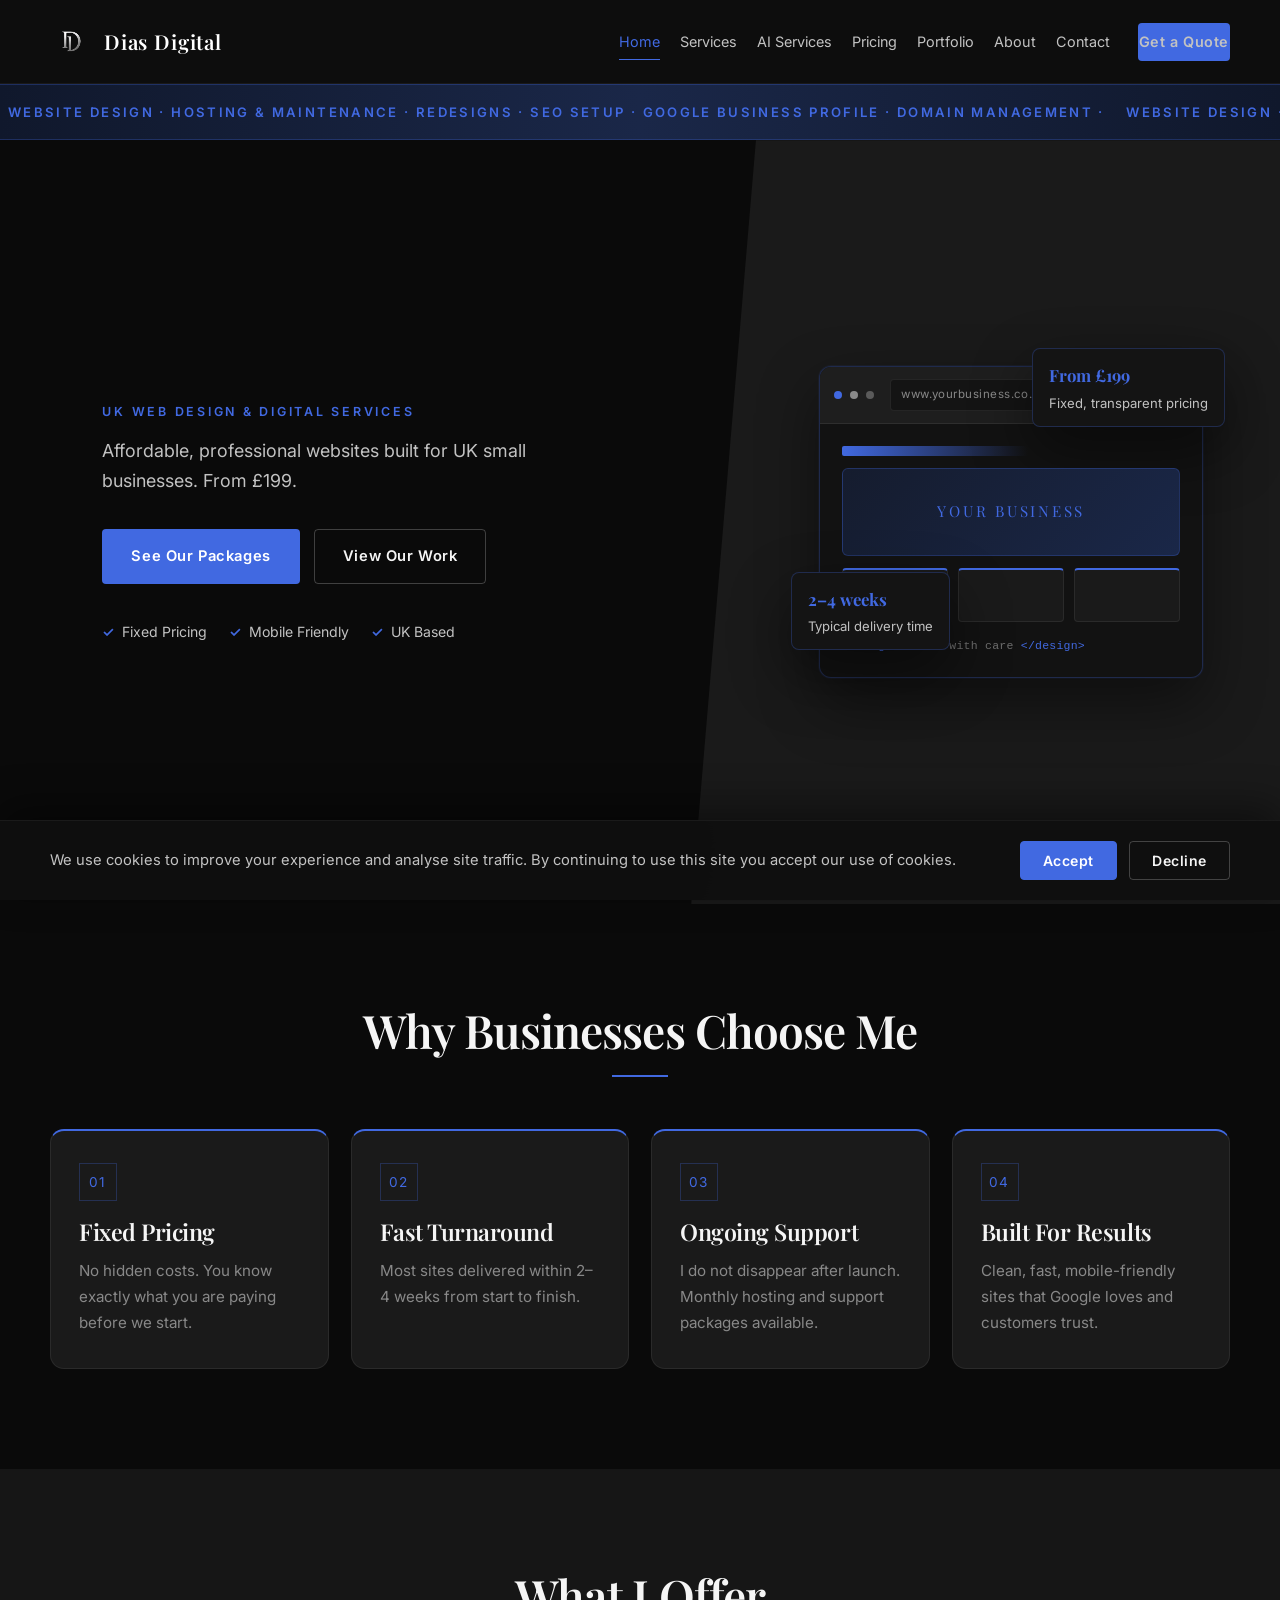
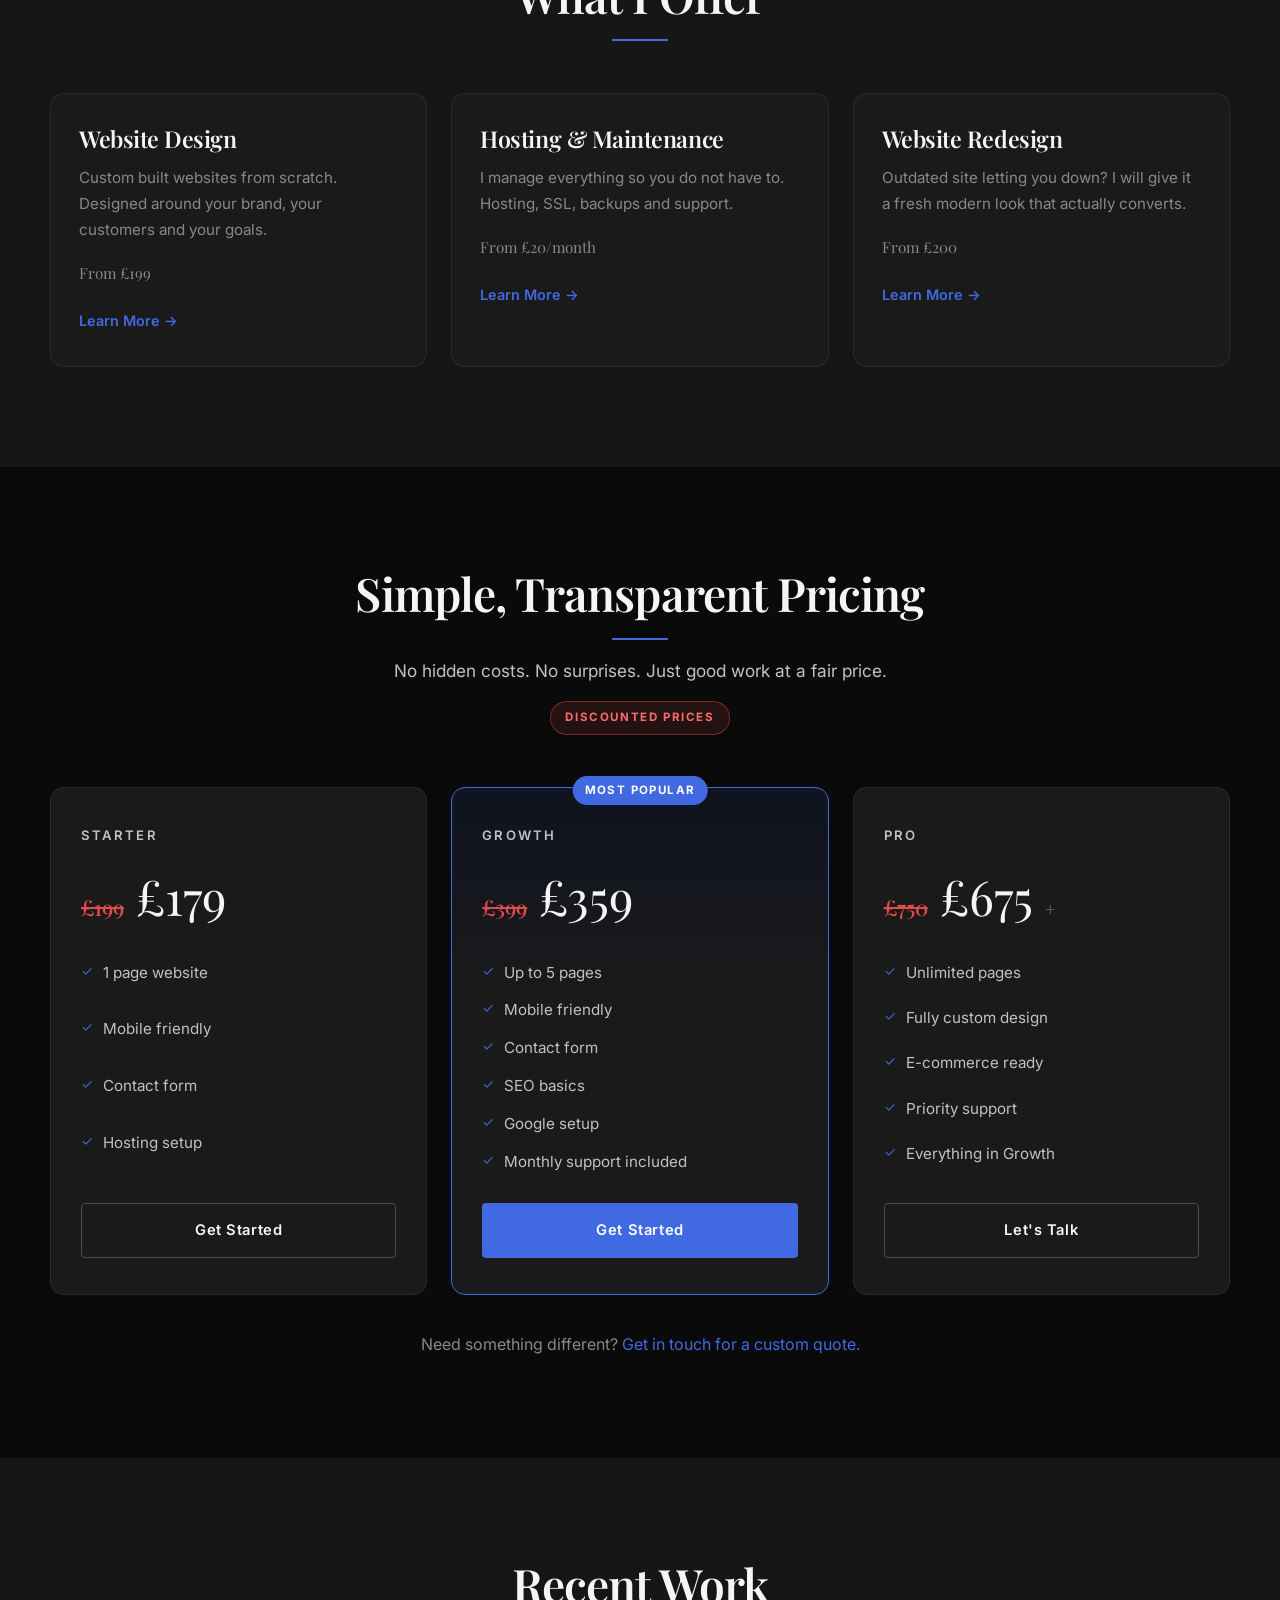
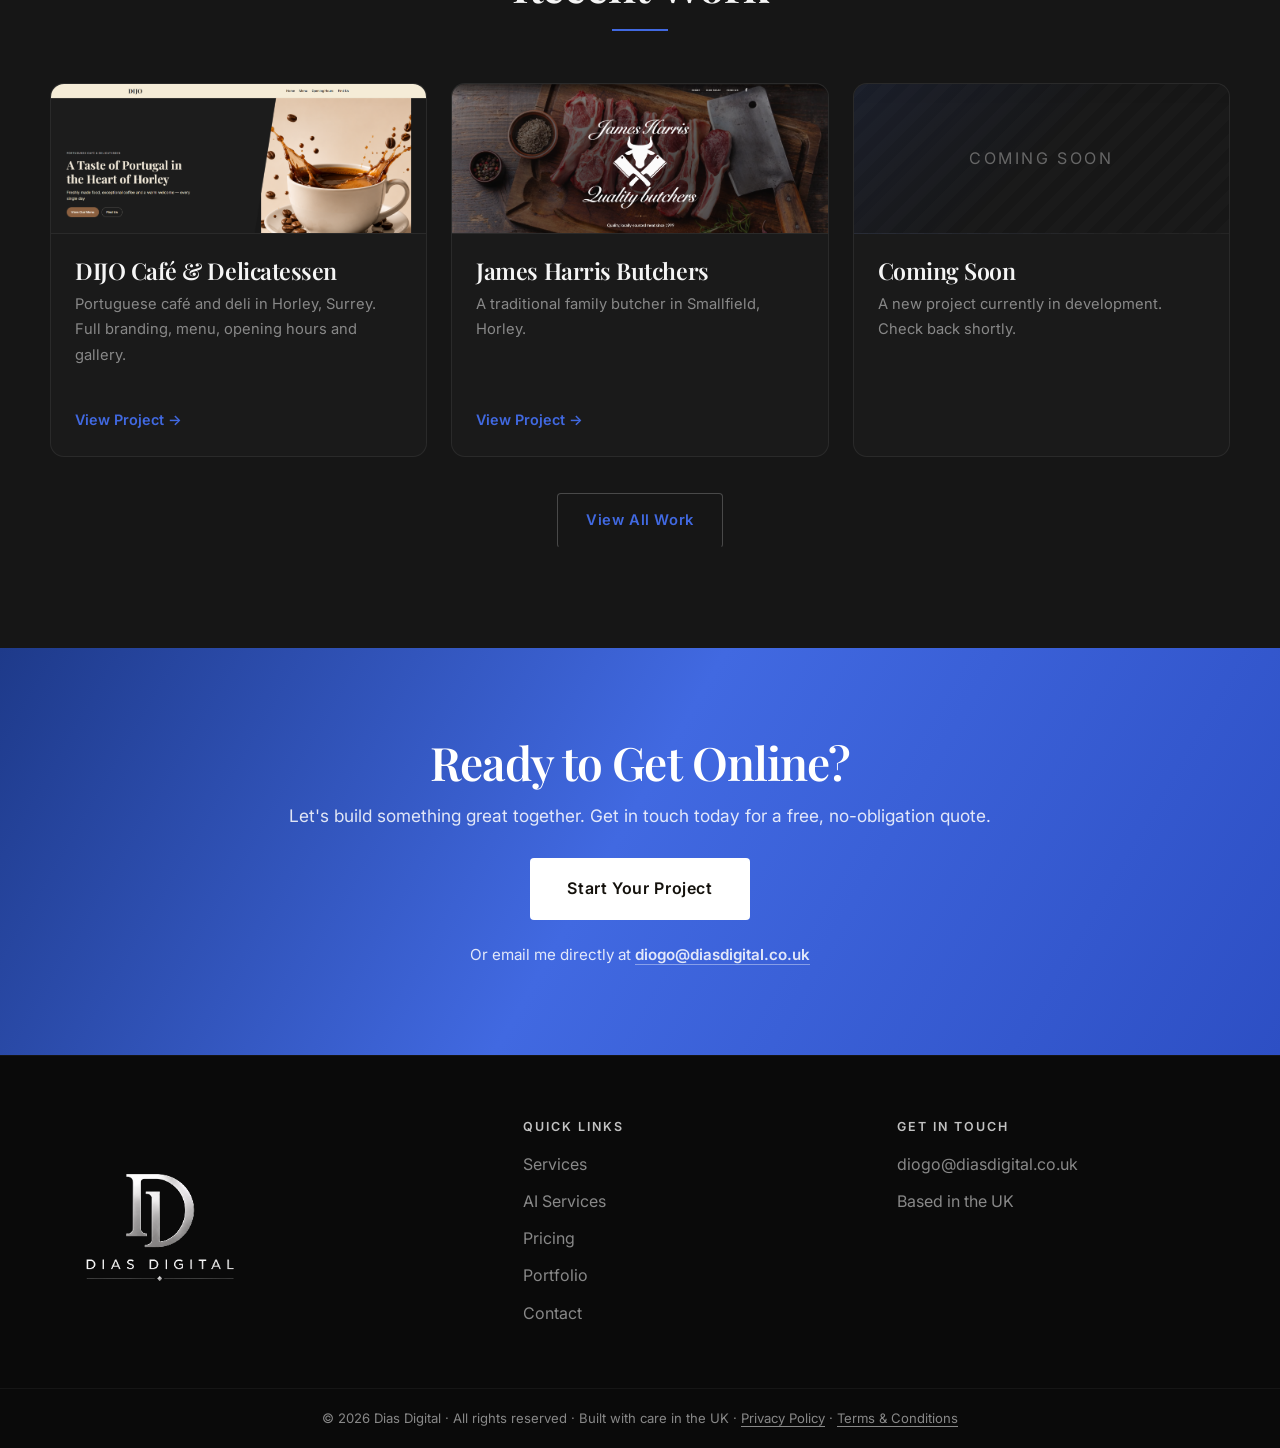
==== commit 3083bb66: "Add an AI Services page and route chat and contact through a Cloudflare Worker so API keys stay off " ====
--- a/index.html
+++ b/index.html
@@ -56,6 +56,7 @@
       <nav class="nav-links" aria-label="Primary">
         <a href="index.html" class="active">Home</a>
         <a href="services.html">Services</a>
+        <a href="ai-services.html">AI Services</a>
         <a href="pricing.html">Pricing</a>
         <a href="portfolio.html">Portfolio</a>
         <a href="about.html">About</a>
@@ -291,6 +292,7 @@
       <div class="footer-col">
         <h4>Quick links</h4>
         <a href="services.html">Services</a>
+        <a href="ai-services.html">AI Services</a>
         <a href="pricing.html">Pricing</a>
         <a href="portfolio.html">Portfolio</a>
         <a href="contact.html">Contact</a>
--- a/styles.css
+++ b/styles.css
@@ -95,6 +95,18 @@
   top: 16px;
 }
 
+.sr-only {
+  position: absolute;
+  width: 1px;
+  height: 1px;
+  padding: 0;
+  margin: -1px;
+  overflow: hidden;
+  clip: rect(0, 0, 0, 0);
+  white-space: nowrap;
+  border: 0;
+}
+
 /* ---------- Typography ---------- */
 
 h1,
@@ -288,7 +300,7 @@
 .nav-links {
   display: flex;
   align-items: center;
-  gap: 28px;
+  gap: 20px;
 }
 
 .nav-links a {
@@ -742,6 +754,10 @@
   letter-spacing: 0.08em;
 }
 
+.card-icon svg {
+  display: block;
+}
+
 .card-link {
   display: inline-flex;
   align-items: center;
@@ -761,6 +777,29 @@
   font-family: var(--font-display);
   font-size: 1.15rem;
   margin-top: 18px;
+}
+
+.ai-card-best {
+  margin-top: 16px;
+  font-size: 0.82rem;
+  color: var(--silver);
+}
+
+.ai-card-best span {
+  display: block;
+  color: var(--muted);
+  font-size: 0.72rem;
+  letter-spacing: 0.12em;
+  text-transform: uppercase;
+  font-weight: 600;
+  margin-bottom: 4px;
+}
+
+.price-blurb {
+  color: var(--silver);
+  font-size: 0.95rem;
+  margin-bottom: 28px;
+  flex: 1;
 }
 
 /* ---------- Pricing ---------- */
@@ -1618,8 +1657,9 @@
   right: 0;
   bottom: 0;
   z-index: 3000;
-  background: #111111;
-  border-top: 1px solid #C9A96E;
+  background: rgba(15, 15, 15, 0.96);
+  backdrop-filter: blur(16px);
+  border-top: 1px solid rgba(255, 255, 255, 0.05);
   padding: 20px 24px;
   box-shadow: 0 -12px 40px rgba(0, 0, 0, 0.45);
 }
@@ -1634,7 +1674,7 @@
 }
 
 .cookie-banner p {
-  color: #f5f5f5;
+  color: var(--silver);
   font-size: 0.92rem;
   line-height: 1.55;
   margin: 0;
@@ -1657,28 +1697,175 @@
   letter-spacing: 0.04em;
   cursor: pointer;
   transition: background 0.25s var(--ease), color 0.25s var(--ease),
-    border-color 0.25s var(--ease);
+    border-color 0.25s var(--ease), box-shadow 0.25s var(--ease);
 }
 
 .cookie-accept {
-  background: #C9A96E;
-  color: #111111;
-  border: 1px solid #C9A96E;
+  background: var(--accent);
+  color: #fff;
+  border: 1px solid var(--accent);
 }
 
 .cookie-accept:hover {
-  background: #d4b984;
-  border-color: #d4b984;
+  background: var(--accent-hover);
+  border-color: var(--accent-hover);
+  box-shadow: 0 10px 30px rgba(65, 105, 225, 0.35);
 }
 
 .cookie-decline {
   background: transparent;
-  color: #f5f5f5;
-  border: 1px solid #C9A96E;
+  color: var(--text);
+  border: 1px solid rgba(255, 255, 255, 0.22);
 }
 
 .cookie-decline:hover {
-  color: #C9A96E;
+  border-color: var(--accent);
+  color: var(--accent);
+}
+
+/* ---------- AI chatbot demo ---------- */
+
+.chat-widget {
+  max-width: 680px;
+  margin: 0 auto;
+  background: var(--panel);
+  border: 1px solid var(--border);
+  border-top: 2px solid var(--accent);
+  border-radius: var(--radius);
+  overflow: hidden;
+  display: flex;
+  flex-direction: column;
+  min-height: 480px;
+}
+
+.chat-header {
+  padding: 16px 20px;
+  background: #121212;
+  border-bottom: 1px solid var(--border);
+  font-weight: 600;
+  font-size: 0.95rem;
+  color: var(--text);
+}
+
+.chat-messages {
+  flex: 1;
+  overflow-y: auto;
+  padding: 20px;
+  display: flex;
+  flex-direction: column;
+  gap: 12px;
+  min-height: 320px;
+  max-height: 420px;
+}
+
+.chat-bubble {
+  max-width: 82%;
+  padding: 12px 16px;
+  border-radius: 12px;
+  font-size: 0.94rem;
+  line-height: 1.55;
+  white-space: pre-wrap;
+}
+
+.chat-bubble-bot {
+  align-self: flex-start;
+  background: var(--accent-soft);
+  border: 1px solid var(--accent-line);
+  color: var(--text);
+  border-bottom-left-radius: 4px;
+}
+
+.chat-bubble-user {
+  align-self: flex-end;
+  background: var(--accent);
+  color: #fff;
+  border-bottom-right-radius: 4px;
+}
+
+.chat-typing {
+  display: inline-flex;
+  align-items: center;
+  gap: 6px;
+  min-width: 56px;
+  padding: 14px 18px;
+}
+
+.chat-typing span {
+  width: 7px;
+  height: 7px;
+  border-radius: 50%;
+  background: var(--accent);
+  animation: chat-dot 1.2s ease-in-out infinite;
+}
+
+.chat-typing span:nth-child(2) {
+  animation-delay: 0.15s;
+}
+
+.chat-typing span:nth-child(3) {
+  animation-delay: 0.3s;
+}
+
+@keyframes chat-dot {
+  0%,
+  80%,
+  100% {
+    opacity: 0.3;
+    transform: translateY(0);
+  }
+  40% {
+    opacity: 1;
+    transform: translateY(-4px);
+  }
+}
+
+.chat-input-row {
+  display: flex;
+  gap: 10px;
+  padding: 14px 16px;
+  border-top: 1px solid var(--border);
+  background: #121212;
+}
+
+.chat-input-row input {
+  flex: 1;
+  min-width: 0;
+  background: var(--panel);
+  border: 1px solid var(--border);
+  color: var(--text);
+  padding: 12px 14px;
+  border-radius: 6px;
+  font-size: 0.95rem;
+}
+
+.chat-input-row input:focus {
+  outline: none;
+  border-color: var(--accent);
+}
+
+.chat-input-row .btn {
+  flex-shrink: 0;
+}
+
+.chat-note {
+  text-align: center;
+  color: var(--muted);
+  font-size: 0.88rem;
+  margin-top: 18px;
+}
+
+.teardown-card {
+  max-width: 520px;
+  margin: 32px auto 0;
+  text-align: left;
+}
+
+.cta-band .teardown-card p {
+  color: var(--silver);
+  text-align: left;
+  margin-bottom: 16px;
+  opacity: 1;
+  font-size: 0.95rem;
 }
 
 /* ---------- Bento homepage ---------- */
@@ -1940,58 +2127,7 @@
 
 /* ---------- Responsive ---------- */
 
-@media (max-width: 1100px) {
-  .grid-4 {
-    grid-template-columns: repeat(2, 1fr);
-  }
-
-  .home-hero {
-    grid-template-columns: 1fr;
-    min-height: auto;
-  }
-
-  .hero-right {
-    clip-path: none;
-    min-height: 520px;
-    padding: 64px 24px;
-  }
-
-  .hero-left {
-    padding: 72px 24px 48px;
-  }
-
-  .hero-left .container,
-  .hero-copy {
-    max-width: var(--max);
-    width: 100%;
-  }
-
-  .float-1,
-  .float-2 {
-    display: none;
-  }
-
-  .bento {
-    grid-template-areas:
-      "intro intro intro intro intro intro intro intro intro intro intro intro"
-      "price price price price price price time time time time time time"
-      "design design design design design design design design design design design design"
-      "host host host host host host redo redo redo redo redo redo"
-      "work work work work work work pack pack pack pack pack pack"
-      "seo seo seo seo gbp gbp gbp gbp trust trust trust trust"
-      "quote quote quote quote quote quote quote quote uk uk uk uk"
-      "cta cta cta cta cta cta cta cta cta cta cta cta";
-  }
-
-  .bento-intro {
-    grid-template-columns: 1fr;
-    min-height: 0;
-  }
-
-  .bento-intro-visual {
-    max-width: 420px;
-  }
-
+@media (max-width: 1240px) {
   .nav-toggle {
     display: block;
     z-index: 1002;
@@ -2034,6 +2170,59 @@
   }
 }
 
+@media (max-width: 1100px) {
+  .grid-4 {
+    grid-template-columns: repeat(2, 1fr);
+  }
+
+  .home-hero {
+    grid-template-columns: 1fr;
+    min-height: auto;
+  }
+
+  .hero-right {
+    clip-path: none;
+    min-height: 520px;
+    padding: 64px 24px;
+  }
+
+  .hero-left {
+    padding: 72px 24px 48px;
+  }
+
+  .hero-left .container,
+  .hero-copy {
+    max-width: var(--max);
+    width: 100%;
+  }
+
+  .float-1,
+  .float-2 {
+    display: none;
+  }
+
+  .bento {
+    grid-template-areas:
+      "intro intro intro intro intro intro intro intro intro intro intro intro"
+      "price price price price price price time time time time time time"
+      "design design design design design design design design design design design design"
+      "host host host host host host redo redo redo redo redo redo"
+      "work work work work work work pack pack pack pack pack pack"
+      "seo seo seo seo gbp gbp gbp gbp trust trust trust trust"
+      "quote quote quote quote quote quote quote quote uk uk uk uk"
+      "cta cta cta cta cta cta cta cta cta cta cta cta";
+  }
+
+  .bento-intro {
+    grid-template-columns: 1fr;
+    min-height: 0;
+  }
+
+  .bento-intro-visual {
+    max-width: 420px;
+  }
+}
+
 @media (max-width: 900px) {
   .grid-3,
   .grid-2,
@@ -2144,6 +2333,23 @@
 }
 
 @media (max-width: 640px) {
+  .chat-widget {
+    min-height: 420px;
+  }
+
+  .chat-messages {
+    min-height: 260px;
+    max-height: 340px;
+  }
+
+  .chat-input-row {
+    flex-direction: column;
+  }
+
+  .chat-input-row .btn {
+    width: 100%;
+  }
+
   .grid-4 {
     grid-template-columns: 1fr;
   }
